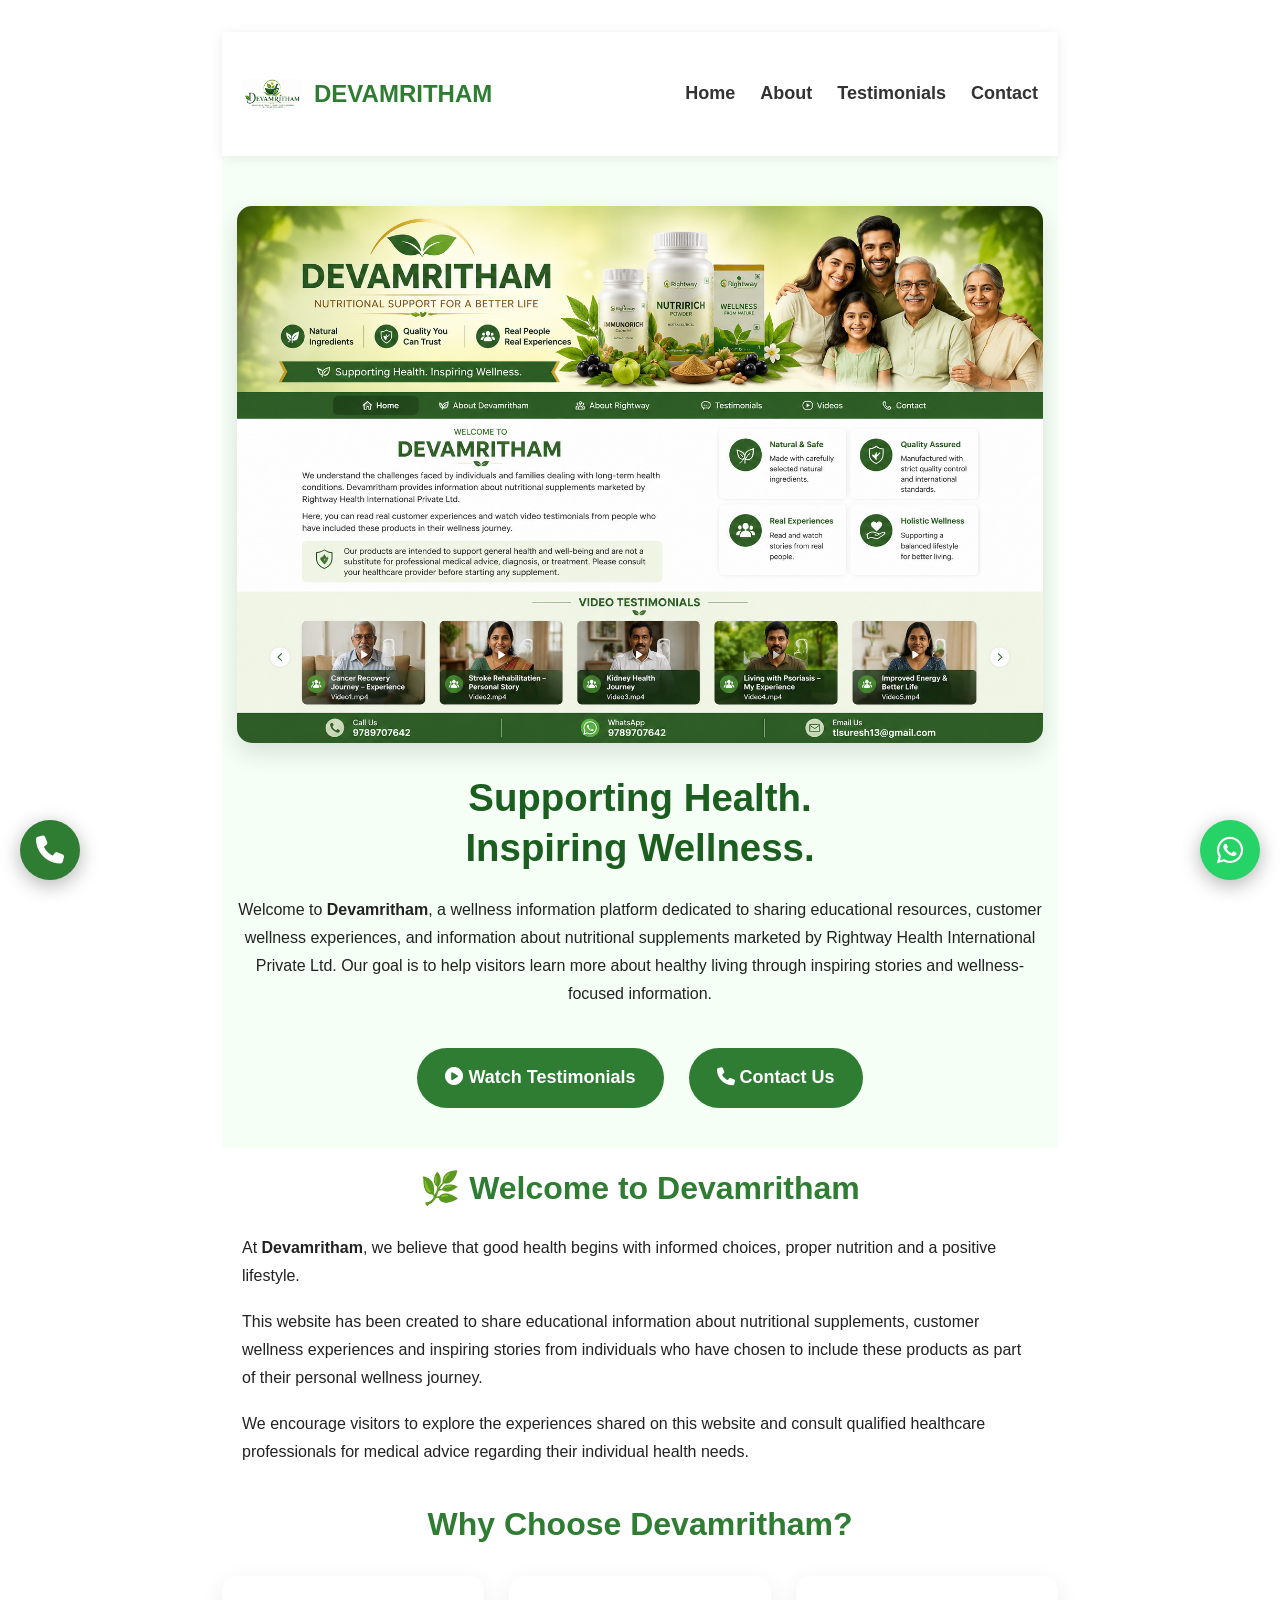
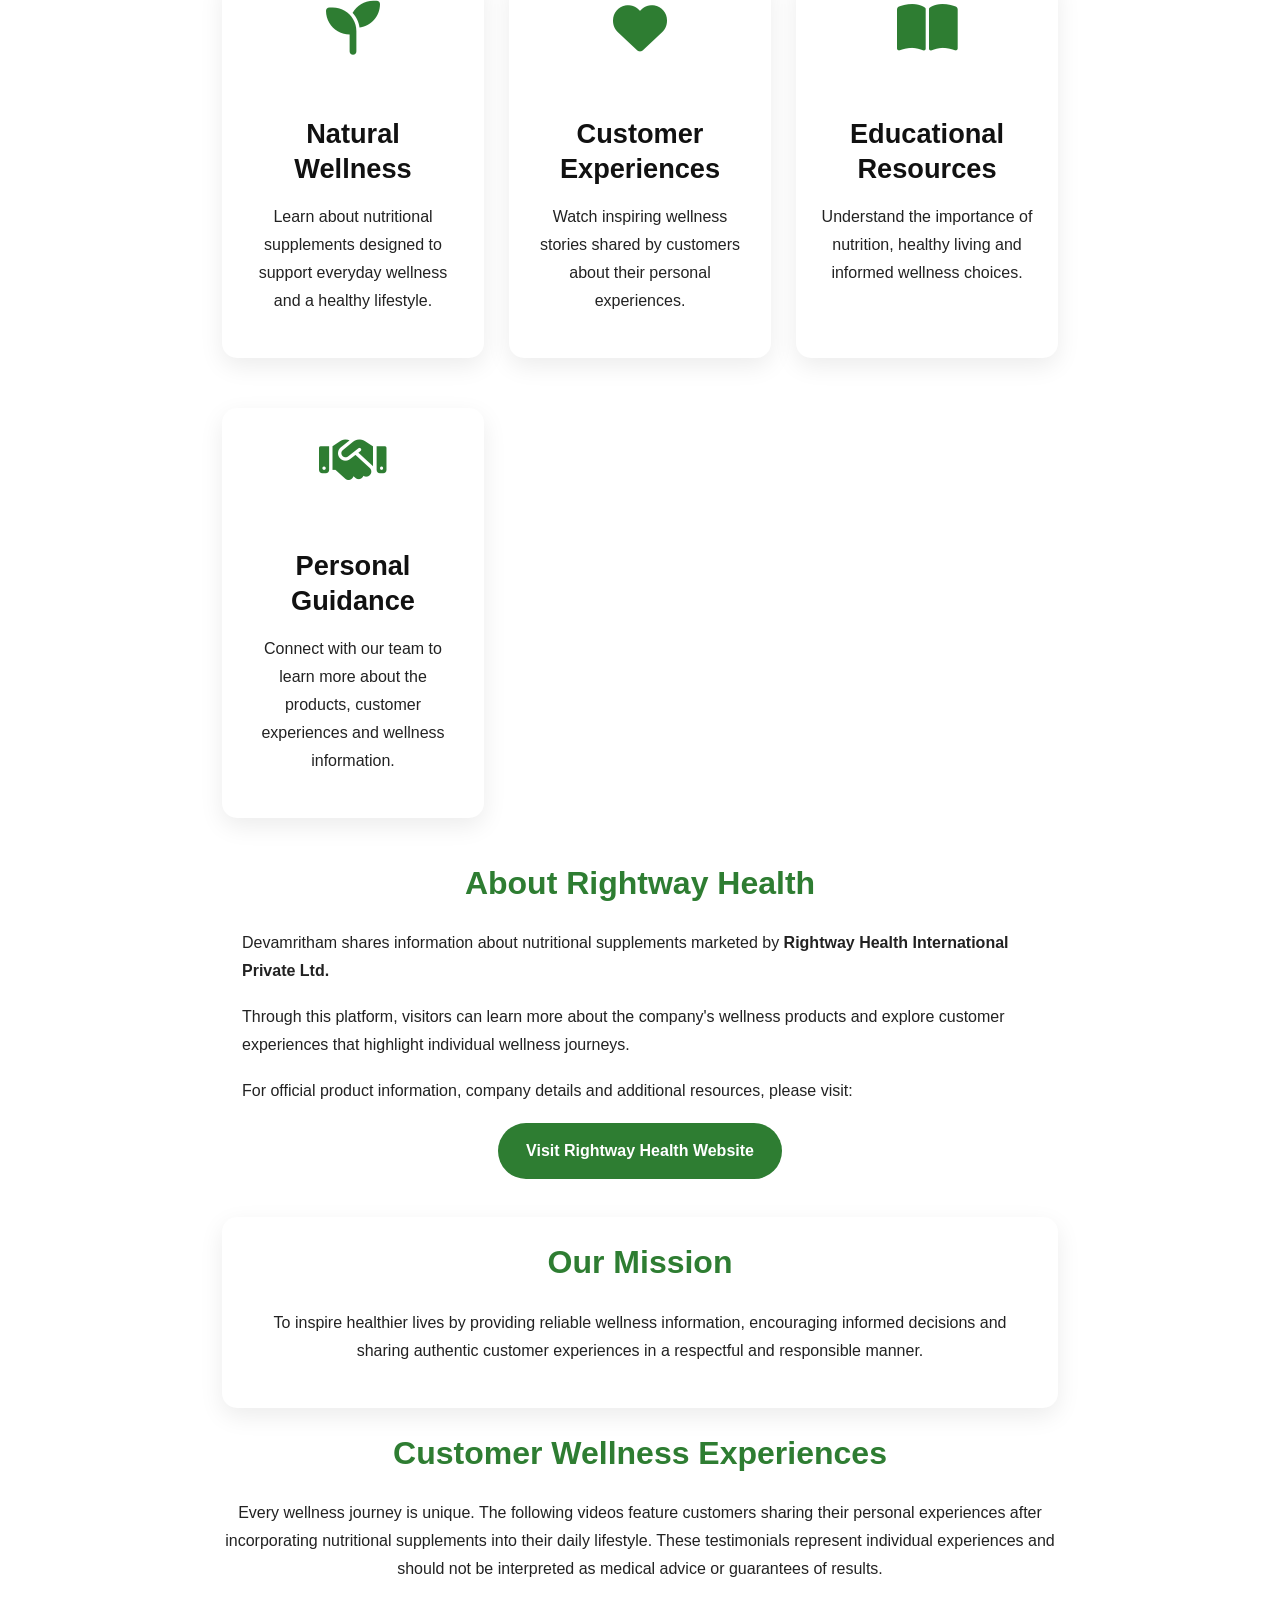
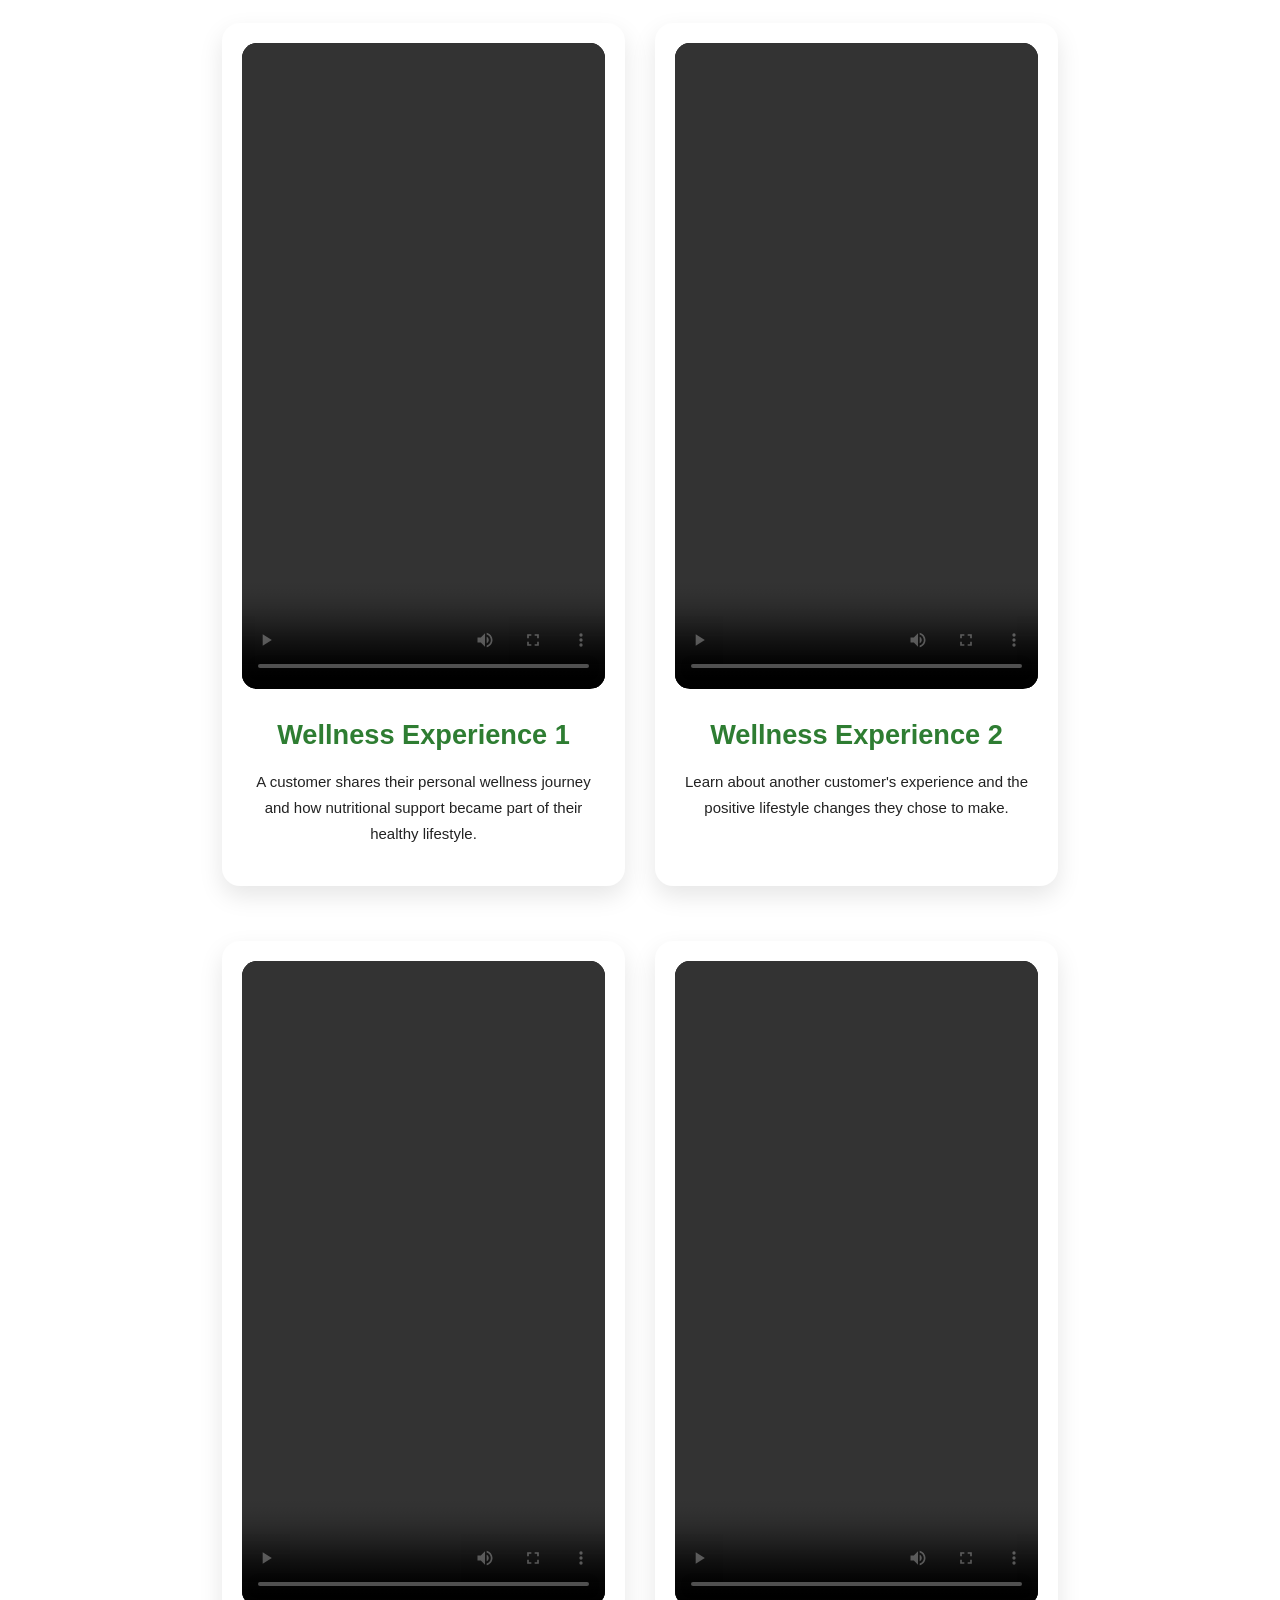
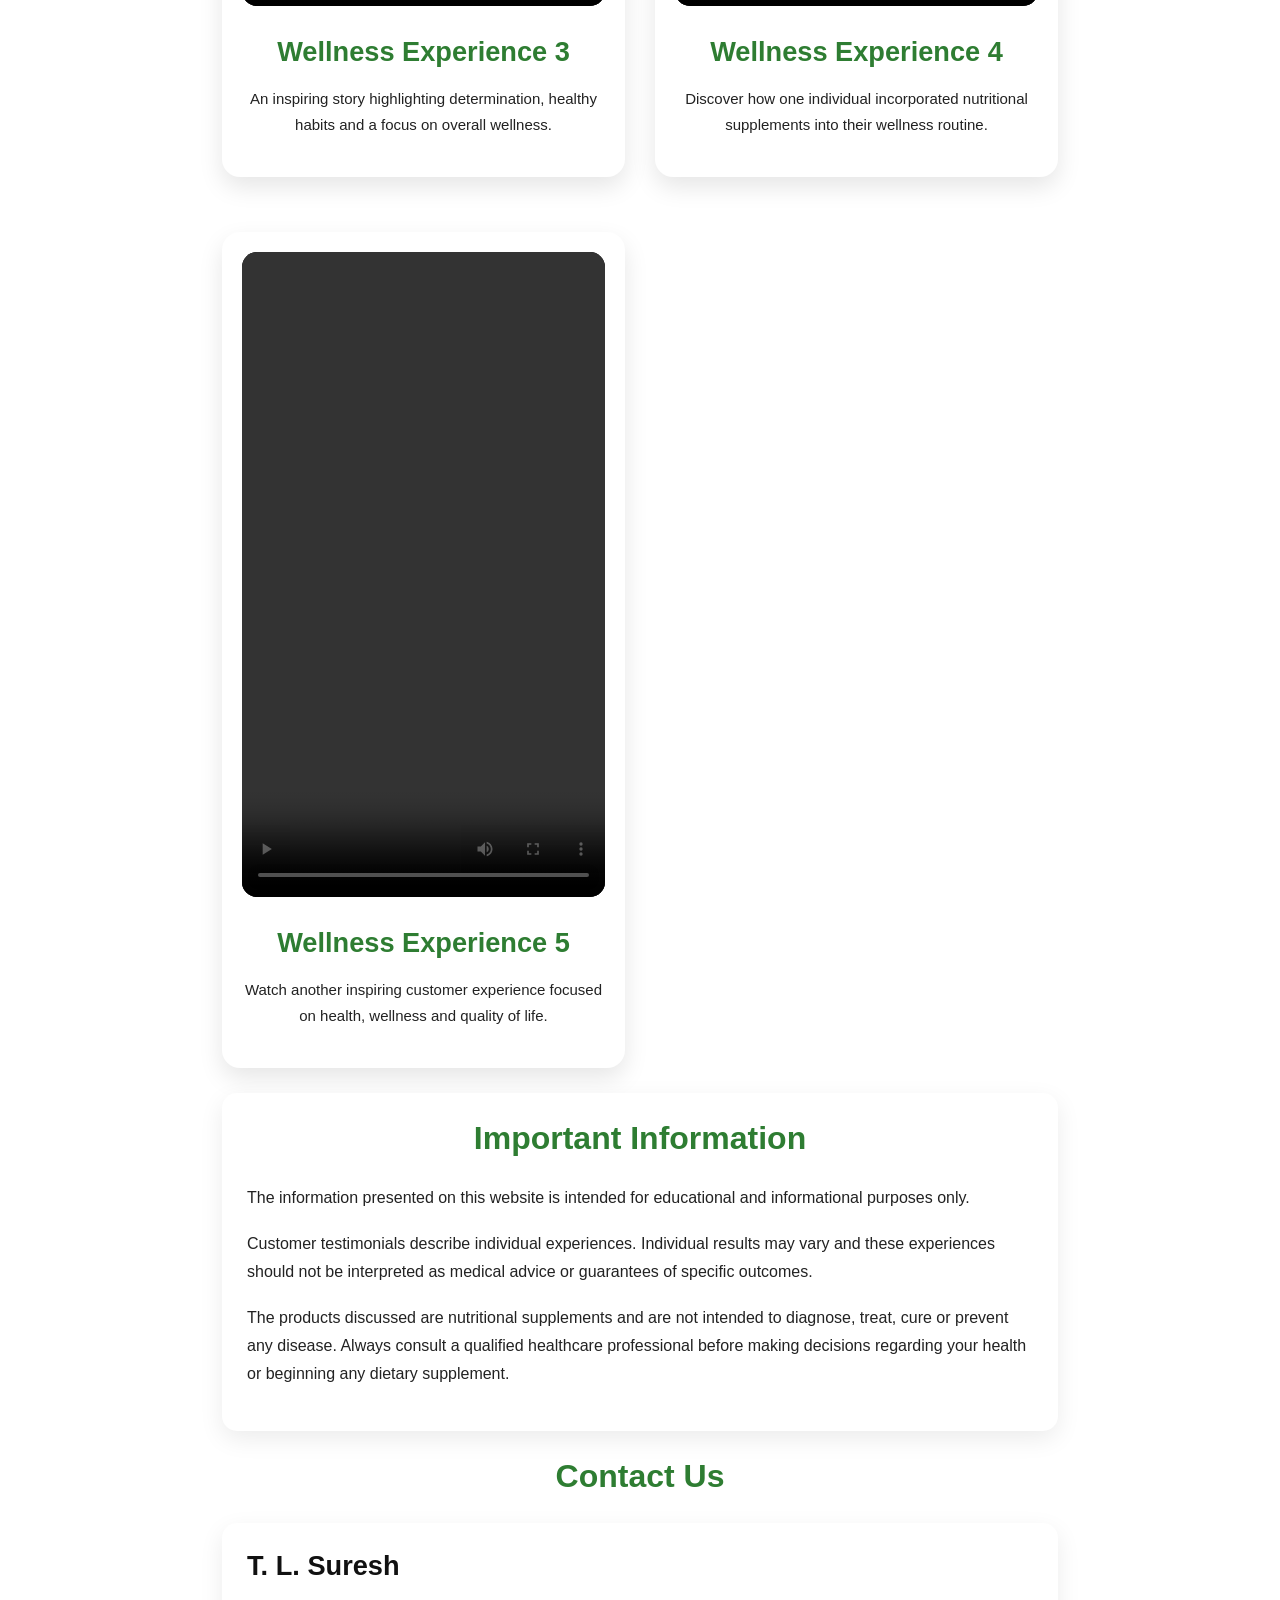
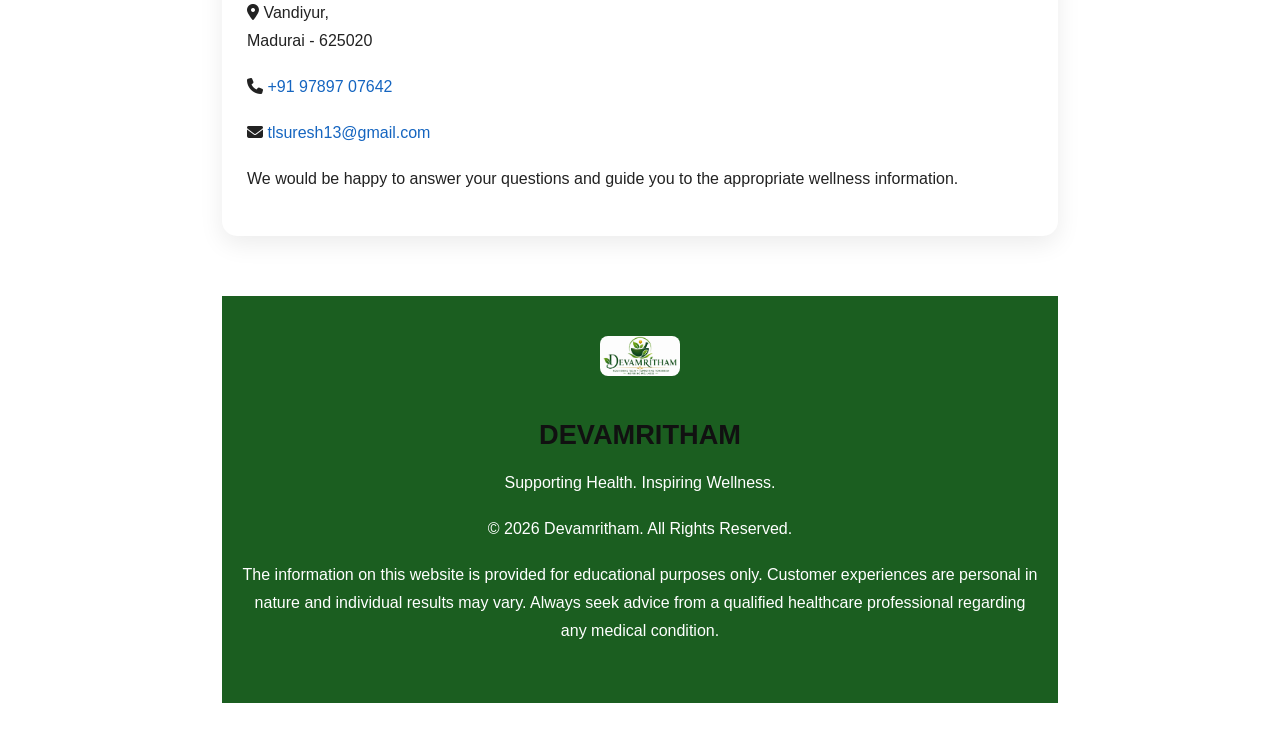
==== index.html @ c9d22118 "Update index.html" ====
<!DOCTYPE html>
<html lang="en">

<head>

<meta charset="UTF-8">
<meta name="viewport" content="width=device-width, initial-scale=1.0">
<link rel="stylesheet" href="style.css">
<link rel="stylesheet" href="devamritham.css">     

<title>Devamritham | Supporting Health. Inspiring Wellness.</title>

<meta name="description"
content="Devamritham is a wellness information platform sharing customer wellness experiences, educational resources and nutritional supplement information.">

<meta name="keywords"
content="Devamritham, wellness, nutrition, healthy lifestyle, Rightway Health, wellness stories">

<meta name="author"
content="Devamritham">

<meta name="theme-color"
content="#2E7D32">

<meta property="og:title"
content="Devamritham">

<meta property="og:description"
content="Supporting Health. Inspiring Wellness.">

<meta property="og:image"
content="banner.png">

<meta property="og:type"
content="website">

<link rel="icon" href="logo.png">

<link rel="stylesheet" href="style.css">

<link href="https://cdnjs.cloudflare.com/ajax/libs/font-awesome/6.5.2/css/all.min.css" rel="stylesheet">

<script defer src="script.js"></script>

<style>

/************************************************
HEADER
************************************************/

header{
position:sticky;
top:0;
z-index:999;
background:#ffffff;
box-shadow:0 2px 12px rgba(0,0,0,.08);
}

nav{

max-width:1200px;
margin:auto;
display:flex;
justify-content:space-between;
align-items:center;
padding:12px 20px;

}

.logo{

display:flex;
align-items:center;
gap:12px;

}

.logo img{

width:60px;
height:60px;
object-fit:contain;

}

.logo h2{

margin:0;
color:#2E7D32;
font-size:1.5rem;

}

.nav-links{

display:flex;
gap:25px;

}

.nav-links a{

text-decoration:none;
color:#333;
font-weight:600;

}

.nav-links a:hover{

color:#2E7D32;

}

.menu-toggle{

display:none;
font-size:30px;
cursor:pointer;

}

/********************************************
HERO
********************************************/

.hero{

padding:30px 15px;
text-align:center;
background:#F5FFF6;

}

.hero-banner{

width:100%;
border-radius:15px;
box-shadow:0 10px 25px rgba(0,0,0,.12);

}

.hero h1{

color:#1B5E20;
margin-top:30px;

}

.hero p{

max-width:900px;
margin:auto;

}

.hero-buttons{

margin-top:30px;

}

.hero-buttons a{

display:inline-block;
margin:10px;
padding:14px 28px;
border-radius:30px;
background:#2E7D32;
color:white;
text-decoration:none;
font-weight:bold;
transition:.3s;

}

.hero-buttons a:hover{

background:#1B5E20;
transform:translateY(-3px);

}

/********************************************
MOBILE
********************************************/

@media(max-width:768px){

.menu-toggle{

display:block;

}

.nav-links{

display:none;
position:absolute;
top:80px;
left:0;
width:100%;
background:white;
flex-direction:column;
padding:20px;

}

.nav-links.active{

display:flex;

}

.logo h2{

font-size:1.1rem;

}

}

</style>

</head>

<body>

<header>

<nav>

<div class="logo" id=home>

<img src="logo.png" alt="Devamritham Logo">

<h2>DEVAMRITHAM</h2>

</div>

<div class="menu-toggle">

☰

</div>

<div class="nav-links">

<a href="#home">Home</a>

<a href="#about">About</a>

<a href="#gallery">Testimonials</a>

<a href="#contact">Contact</a>

</div>

</nav>

</header>

<section class="hero fade-in"  >

<img
src="banner.png"
alt="Devamritham Banner"
class="hero-banner" >

<h1>

Supporting Health.
<br>
Inspiring Wellness.

</h1>

<p>

Welcome to <strong>Devamritham</strong>, a wellness information platform dedicated to sharing educational resources, customer wellness experiences, and information about nutritional supplements marketed by Rightway Health International Private Ltd.

Our goal is to help visitors learn more about healthy living through inspiring stories and wellness-focused information.

</p>

<div class="hero-buttons">

<a href="#gallery">

<i class="fas fa-play-circle"></i>

Watch Testimonials

</a>

<a href="#contact">

<i class="fas fa-phone"></i>

Contact Us

</a>

</div>

</section>

<!-- ==========================================
     ABOUT DEVAMRITHAM
=========================================== -->

<section id="about" class="fade-in">

    <div class="container">

        <h2 class="section-title">
            🌿 Welcome to Devamritham
        </h2>

        <p>
            At <strong>Devamritham</strong>, we believe that good health begins with informed choices,
            proper nutrition and a positive lifestyle.
        </p>

        <p>
            This website has been created to share educational information about nutritional
            supplements, customer wellness experiences and inspiring stories from individuals
            who have chosen to include these products as part of their personal wellness journey.
        </p>

        <p>
            We encourage visitors to explore the experiences shared on this website and consult
            qualified healthcare professionals for medical advice regarding their individual health needs.
        </p>

    </div>

</section>

<!-- ==========================================
     WHY CHOOSE DEVAMRITHAM
=========================================== -->

<section class="fade-in">

    <h2 class="section-title">

        Why Choose Devamritham?

    </h2>

    <div class="feature-grid">

        <div class="card">

            <i class="fas fa-seedling fa-3x"></i>

            <h3>Natural Wellness</h3>

            <p>

                Learn about nutritional supplements designed to support
                everyday wellness and a healthy lifestyle.

            </p>

        </div>

        <div class="card">

            <i class="fas fa-heart fa-3x"></i>

            <h3>Customer Experiences</h3>

            <p>

                Watch inspiring wellness stories shared by customers
                about their personal experiences.

            </p>

        </div>

        <div class="card">

            <i class="fas fa-book-open fa-3x"></i>

            <h3>Educational Resources</h3>

            <p>

                Understand the importance of nutrition,
                healthy living and informed wellness choices.

            </p>

        </div>

        <div class="card">

            <i class="fas fa-handshake fa-3x"></i>

            <h3>Personal Guidance</h3>

            <p>

                Connect with our team to learn more about the products,
                customer experiences and wellness information.

            </p>

        </div>

    </div>

</section>

<!-- ==========================================
     ABOUT RIGHTWAY HEALTH
=========================================== -->

<section class="fade-in">

    <div class="container">

        <h2 class="section-title">

            About Rightway Health

        </h2>

        <p>

            Devamritham shares information about nutritional supplements
            marketed by <strong>Rightway Health International Private Ltd.</strong>

        </p>

        <p>

            Through this platform, visitors can learn more about the company's
            wellness products and explore customer experiences that highlight
            individual wellness journeys.

        </p>

        <p>

            For official product information, company details and additional
            resources, please visit:

        </p>

        <p style="text-align:center;">

            <a href="https://rightwayglobal.in"
               target="_blank"
               class="btn-primary">

                Visit Rightway Health Website

            </a>

        </p>

    </div>

</section>

<!-- ==========================================
     WELLNESS MESSAGE
=========================================== -->

<section class="fade-in">

    <div class="card">

        <h2 class="section-title">

            Our Mission

        </h2>

        <p style="text-align:center;">

            To inspire healthier lives by providing reliable wellness
            information, encouraging informed decisions and sharing
            authentic customer experiences in a respectful and
            responsible manner.

        </p>

    </div>

</section>

<!-- ==========================================
     VIDEO TESTIMONIAL GALLERY
=========================================== -->

<section id="gallery" class="fade-in">

    <h2 class="section-title">
        Customer Wellness Experiences
    </h2>

    <p style="text-align:center;max-width:900px;margin:auto;margin-bottom:35px;">

        Every wellness journey is unique. The following videos feature
        customers sharing their personal experiences after incorporating
        nutritional supplements into their daily lifestyle.

        These testimonials represent individual experiences and should
        not be interpreted as medical advice or guarantees of results.

    </p>

    <div class="video-grid">

        <!-- VIDEO 1 -->

        <div class="card">

                    <video
                        controls
                        playsinline
                        preload="metadata"
                         width="100%">
                    
                        <source src="videos/video1.mp4" type="video/mp4">
                    
                        Your browser does not support HTML5 video.
                    
                    </video>
            <h3>Wellness Experience 1</h3>

            <p>

                A customer shares their personal wellness journey and how
                nutritional support became part of their healthy lifestyle.

            </p>

        </div>

        <!-- VIDEO 2 -->

        <div class="card">

        <video
    controls
    playsinline
    preload="metadata"
    width="100%">

    <source src="videos/video2.mp4" type="video/mp4">

    Your browser does not support HTML5 video.

</video>
            <h3>Wellness Experience 2</h3>

            <p>

                Learn about another customer's experience and the positive
                lifestyle changes they chose to make.

            </p>

        </div>

        <!-- VIDEO 3 -->

        <div class="card">

<video
    controls
    playsinline
    preload="metadata"
    width="100%">

    <source src="videos/video3.mp4" type="video/mp4">

    Your browser does not support HTML5 video.

</video>
            <h3>Wellness Experience 3</h3>

            <p>

                An inspiring story highlighting determination, healthy
                habits and a focus on overall wellness.

            </p>

        </div>

        <!-- VIDEO 4 -->

        <div class="card">

<video
    controls
    playsinline
    preload="metadata"
    width="100%">

    <source src="videos/video4.mp4" type="video/mp4">

    Your browser does not support HTML5 video.

</video>
            <h3>Wellness Experience 4</h3>

            <p>

                Discover how one individual incorporated nutritional
                supplements into their wellness routine.

            </p>

        </div>

        <!-- VIDEO 5 -->

        <div class="card">

  <video
    controls
    playsinline
    preload="metadata"
    width="100%">

    <source src="videos/video5.mp4" type="video/mp4">

    Your browser does not support HTML5 video.

     </video>
             <h3>Wellness Experience 5</h3>

            <p>

                Watch another inspiring customer experience focused on
                health, wellness and quality of life.

            </p>

        </div>

    </div>

</section>

<!-- ==========================================
     DISCLAIMER
=========================================== -->

<section class="fade-in">

    <div class="card">

        <h2 class="section-title">

            Important Information

        </h2>

        <p>

            The information presented on this website is intended for
            educational and informational purposes only.

        </p>

        <p>

            Customer testimonials describe individual experiences.
            Individual results may vary and these experiences should not
            be interpreted as medical advice or guarantees of specific
            outcomes.

        </p>

        <p>

            The products discussed are nutritional supplements and are
            not intended to diagnose, treat, cure or prevent any disease.
            Always consult a qualified healthcare professional before
            making decisions regarding your health or beginning any
            dietary supplement.

        </p>

    </div>

</section>














<!-- ==========================================
     CONTACT
=========================================== -->

<section id="contact" class="fade-in">

    <h2 class="section-title">

        Contact Us

    </h2>

    <div class="card">

        <h3>

            T. L. Suresh

        </h3>

        <p>

            <i class="fas fa-location-dot"></i>

            Vandiyur,<br>
            Madurai - 625020

        </p>

        <p>

            <i class="fas fa-phone"></i>

            <a href="tel:+919789707642">

                +91 97897 07642

            </a>

        </p>

        <p>

            <i class="fas fa-envelope"></i>

            <a href="mailto:tlsuresh13@gmail.com">

                tlsuresh13@gmail.com

            </a>

        </p>

        <p>

            We would be happy to answer your questions and guide you
            to the appropriate wellness information.

        </p>

    </div>

</section>

<!-- ==========================================
     FOOTER
=========================================== -->

<footer>

<div class="footer-content">

<img src="logo.png"
width="80"
alt="Devamritham">

<h3>

DEVAMRITHAM

</h3>

<p>

Supporting Health. Inspiring Wellness.

</p>

<p>

© <span id="currentYear"></span>

Devamritham.

All Rights Reserved.

</p>

<p>

The information on this website is provided for educational
purposes only.

Customer experiences are personal in nature and individual
results may vary.

Always seek advice from a qualified healthcare professional
regarding any medical condition.

</p>

</div>

</footer>

<!-- ==========================================
     FLOATING WHATSAPP
=========================================== -->

<a
href="https://wa.me/919789707642"
class="floating-whatsapp"
target="_blank">

<i class="fab fa-whatsapp"></i>

</a>

<!-- ==========================================
     FLOATING CALL
=========================================== -->

<a
href="tel:+919789707642"
class="floating-call">

<i class="fas fa-phone"></i>

</a>

<!-- ==========================================
     BACK TO TOP
=========================================== -->

<button
id="topButton"
onclick="scrollToTop()">

<i class="fas fa-arrow-up"></i>

</button>

</body>

</html>
---- style.css ----
/* ==========================================================
   Global Mobile-First Typography & Content Stylesheet
   Version: 1.0
   Suitable for blogs, AI content, documentation, articles,
   Tarot Shakti, Divine Connectionz and general web pages.
   ========================================================== */

/* ---------- RESET ---------- */

*,
*::before,
*::after{
    box-sizing:border-box;
}

html{
    font-size:16px;
    scroll-behavior:smooth;
    -webkit-text-size-adjust:100%;
}

body{
    margin:0;
    padding:16px;
    font-family:-apple-system,BlinkMacSystemFont,"Segoe UI",Roboto,"Helvetica Neue",Arial,"Noto Sans Tamil",sans-serif;
    font-size:1rem;
    line-height:1.75;
    color:#222;
    background:#fff;
    text-rendering:optimizeLegibility;
    word-wrap:break-word;
    overflow-wrap:break-word;
}

/* ---------- HEADINGS ---------- */

h1,h2,h3,h4,h5,h6{
    margin:1.5em 0 .6em;
    font-weight:700;
    line-height:1.3;
    color:#111;
}

h1{font-size:2rem;}
h2{font-size:1.75rem;}
h3{font-size:1.5rem;}
h4{font-size:1.3rem;}
h5{font-size:1.15rem;}
h6{font-size:1rem;}

h1:first-child,
h2:first-child,
h3:first-child{
    margin-top:0;
}

/* ---------- PARAGRAPHS ---------- */

p{
    margin:0 0 18px;
    font-size:1rem;
}

/* ---------- LINKS ---------- */

a{
    color:#1565C0;
    text-decoration:none;
    font-weight:500;
    transition:.2s ease;
}

a:hover{
    color:#0D47A1;
    text-decoration:underline;
}

/* ---------- LISTS ---------- */

ul,ol{
    margin:18px 0;
    padding-left:24px;
}

li{
    margin-bottom:10px;
    line-height:1.7;
}

li p{
    margin-bottom:8px;
}

/* ---------- BLOCKQUOTE ---------- */

blockquote{
    margin:20px 0;
    padding:14px 18px;
    border-left:4px solid #2196F3;
    background:#f8f9fa;
    font-style:italic;
    border-radius:6px;
}

/* ---------- IMAGES ---------- */

img{
    max-width:100%;
    height:auto;
    display:block;
    margin:20px auto;
    border-radius:8px;
}

/* ---------- VIDEO ---------- */

video,
iframe{
    width:100%;
    max-width:100%;
    aspect-ratio:16/9;
    border:none;
    border-radius:10px;
}

/* ---------- TABLE ---------- */

table{
    width:100%;
    border-collapse:collapse;
    margin:20px 0;
    display:block;
    overflow-x:auto;
}

th,td{
    border:1px solid #ddd;
    padding:10px;
    text-align:left;
}

th{
    background:#f5f5f5;
    font-weight:600;
}

/* ---------- CODE ---------- */

code{
    background:#f4f4f4;
    padding:2px 6px;
    border-radius:4px;
    font-family:Consolas,Monaco,monospace;
}

pre{
    background:#272822;
    color:#fff;
    padding:14px;
    border-radius:8px;
    overflow:auto;
}

pre code{
    background:none;
    padding:0;
    color:inherit;
}

/* ---------- INLINE ELEMENTS ---------- */

strong{font-weight:700;}
em{font-style:italic;}
small{font-size:.9rem;}
sup,sub{font-size:70%;}
mark{background:#FFF59D;}
kbd{
    background:#333;
    color:#fff;
    padding:2px 6px;
    border-radius:4px;
}
hr{
    border:none;
    border-top:1px solid #ddd;
    margin:30px 0;
}

/* ---------- FORMS ---------- */

input,
select,
textarea,
button{
    font:inherit;
}

input,
select,
textarea{
    width:100%;
    padding:12px;
    margin-bottom:16px;
    border:1px solid #ccc;
    border-radius:8px;
}

button{
    padding:14px 18px;
    border:none;
    border-radius:8px;
    cursor:pointer;
}

/* ---------- SPACING ---------- */

p+p{
    margin-top:18px;
}

/* ---------- SELECTION ---------- */

::selection{
    background:#1976D2;
    color:#fff;
}

/* ---------- TABLETS ---------- */

@media (min-width:768px){

body{
    max-width:760px;
    margin:auto;
    padding:24px;
    font-size:18px;
}

h1{font-size:2.4rem;}
h2{font-size:2rem;}
h3{font-size:1.7rem;}
h4{font-size:1.4rem;}
h5{font-size:1.2rem;}
}

/* ---------- DESKTOP ---------- */

@media (min-width:1200px){

body{
    max-width:900px;
    padding:32px;
}
}

/* =====================================
   VIDEO GALLERY
===================================== */

.video-grid{

    display:grid;

    grid-template-columns:repeat(auto-fit,minmax(260px,1fr));

    gap:30px;

    margin-top:40px;

}

.video-grid .card{

    text-align:center;

    background:#fff;

    border-radius:18px;

    padding:20px;

    box-shadow:0 10px 25px rgba(0,0,0,.10);

}

.video-grid video{

    width:100%;

    aspect-ratio:9/16;

    object-fit:cover;

    border-radius:15px;

    background:#000;

}

.video-grid h3{

    margin-top:18px;

    color:#2E7D32;

}

.video-grid p{

    font-size:15px;

}

/*=========================================
FOOTER
=========================================*/

footer{

margin-top:60px;
padding:40px 20px;
background:#1B5E20;
color:white;
text-align:center;

}

.footer-content{

max-width:900px;
margin:auto;

}

.footer-content img{

margin:auto;
margin-bottom:20px;

}

/*=========================================
FLOATING BUTTONS
=========================================*/

.floating-whatsapp{

position:fixed;
right:20px;
bottom:20px;

width:60px;
height:60px;

background:#25D366;

border-radius:50%;

display:flex;
justify-content:center;
align-items:center;

color:white;
font-size:30px;

text-decoration:none;

box-shadow:0 5px 20px rgba(0,0,0,.3);

z-index:999;

}

.floating-call{

position:fixed;
left:20px;
bottom:20px;

width:60px;
height:60px;

background:#2E7D32;

border-radius:50%;

display:flex;
justify-content:center;
align-items:center;

color:white;
font-size:28px;

text-decoration:none;

box-shadow:0 5px 20px rgba(0,0,0,.3);

z-index:999;

}

#topButton{

position:fixed;

right:20px;

bottom:95px;

display:none;

width:55px;

height:55px;

border:none;

border-radius:50%;

background:#1B5E20;

color:white;

font-size:22px;

cursor:pointer;

box-shadow:0 5px 20px rgba(0,0,0,.3);

z-index:999;

}

.floating-call:hover,
.floating-whatsapp:hover,
#topButton:hover{

transform:scale(1.08);

transition:.3s;

}



/* =====================================
   COMMON LAYOUT
===================================== */

.container{
    max-width:1200px;
    margin:auto;
    padding:20px;
}

.section-title{
    text-align:center;
    color:#2E7D32;
    margin-bottom:25px;
    font-size:2rem;
}

.card{
    background:#fff;
    border-radius:15px;
    padding:25px;
    box-shadow:0 8px 25px rgba(0,0,0,.08);
    margin-bottom:25px;
    transition:0.3s;
}

.card:hover{
    transform:translateY(-5px);
}

.feature-grid{
    display:grid;
    grid-template-columns:repeat(auto-fit,minmax(250px,1fr));
    gap:25px;
    margin-top:30px;
}

.feature-grid .card{
    text-align:center;
}

.feature-grid i{
    color:#2E7D32;
    margin-bottom:20px;
}

.btn-primary{
    display:inline-block;
    padding:14px 28px;
    background:#2E7D32;
    color:#fff;
    border-radius:30px;
    text-decoration:none;
    font-weight:bold;
}

.btn-primary:hover{
    background:#1B5E20;
}

.fade-in{
    opacity:0;
    transform:translateY(30px);
    transition:all .8s ease;
}

.fade-in.show{
    opacity:1;
    transform:translateY(0);
}
---- devamritham.css ----
/* ==================================================
   DEVAMRITHAM WEBSITE
   ================================================== */

:root{
    --primary:#2E7D32;
    --secondary:#66BB6A;
    --accent:#C8E6C9;
    --gold:#D4AF37;
    --light:#F8FFF8;
    --dark:#1B5E20;
}

body{
    background:#FAFFFA;
}

.hero{
    text-align:center;
    padding:40px 20px;
    background:linear-gradient(135deg,#E8F5E9,#FFFFFF);
}

.hero h1{
    color:var(--dark);
}

.btn-primary{
    display:inline-block;
    padding:14px 28px;
    background:var(--primary);
    color:#fff;
    border-radius:30px;
    text-decoration:none;
    font-weight:bold;
}

.btn-primary:hover{
    background:var(--dark);
}

.card{
    background:#fff;
    border-radius:15px;
    box-shadow:0 8px 25px rgba(0,0,0,.08);
    padding:20px;
    margin-bottom:25px;
}

.section-title{
    color:var(--primary);
    text-align:center;
    margin-bottom:25px;
}

.video-grid{
    display:grid;
    grid-template-columns:1fr;
    gap:20px;
}

@media(min-width:768px){
.video-grid{
grid-template-columns:repeat(2,1fr);
}
}

@media(min-width:1100px){
.video-grid{
grid-template-columns:repeat(3,1fr);
}
}
---- style.css ----
/* ==========================================================
   Global Mobile-First Typography & Content Stylesheet
   Version: 1.0
   Suitable for blogs, AI content, documentation, articles,
   Tarot Shakti, Divine Connectionz and general web pages.
   ========================================================== */

/* ---------- RESET ---------- */

*,
*::before,
*::after{
    box-sizing:border-box;
}

html{
    font-size:16px;
    scroll-behavior:smooth;
    -webkit-text-size-adjust:100%;
}

body{
    margin:0;
    padding:16px;
    font-family:-apple-system,BlinkMacSystemFont,"Segoe UI",Roboto,"Helvetica Neue",Arial,"Noto Sans Tamil",sans-serif;
    font-size:1rem;
    line-height:1.75;
    color:#222;
    background:#fff;
    text-rendering:optimizeLegibility;
    word-wrap:break-word;
    overflow-wrap:break-word;
}

/* ---------- HEADINGS ---------- */

h1,h2,h3,h4,h5,h6{
    margin:1.5em 0 .6em;
    font-weight:700;
    line-height:1.3;
    color:#111;
}

h1{font-size:2rem;}
h2{font-size:1.75rem;}
h3{font-size:1.5rem;}
h4{font-size:1.3rem;}
h5{font-size:1.15rem;}
h6{font-size:1rem;}

h1:first-child,
h2:first-child,
h3:first-child{
    margin-top:0;
}

/* ---------- PARAGRAPHS ---------- */

p{
    margin:0 0 18px;
    font-size:1rem;
}

/* ---------- LINKS ---------- */

a{
    color:#1565C0;
    text-decoration:none;
    font-weight:500;
    transition:.2s ease;
}

a:hover{
    color:#0D47A1;
    text-decoration:underline;
}

/* ---------- LISTS ---------- */

ul,ol{
    margin:18px 0;
    padding-left:24px;
}

li{
    margin-bottom:10px;
    line-height:1.7;
}

li p{
    margin-bottom:8px;
}

/* ---------- BLOCKQUOTE ---------- */

blockquote{
    margin:20px 0;
    padding:14px 18px;
    border-left:4px solid #2196F3;
    background:#f8f9fa;
    font-style:italic;
    border-radius:6px;
}

/* ---------- IMAGES ---------- */

img{
    max-width:100%;
    height:auto;
    display:block;
    margin:20px auto;
    border-radius:8px;
}

/* ---------- VIDEO ---------- */

video,
iframe{
    width:100%;
    max-width:100%;
    aspect-ratio:16/9;
    border:none;
    border-radius:10px;
}

/* ---------- TABLE ---------- */

table{
    width:100%;
    border-collapse:collapse;
    margin:20px 0;
    display:block;
    overflow-x:auto;
}

th,td{
    border:1px solid #ddd;
    padding:10px;
    text-align:left;
}

th{
    background:#f5f5f5;
    font-weight:600;
}

/* ---------- CODE ---------- */

code{
    background:#f4f4f4;
    padding:2px 6px;
    border-radius:4px;
    font-family:Consolas,Monaco,monospace;
}

pre{
    background:#272822;
    color:#fff;
    padding:14px;
    border-radius:8px;
    overflow:auto;
}

pre code{
    background:none;
    padding:0;
    color:inherit;
}

/* ---------- INLINE ELEMENTS ---------- */

strong{font-weight:700;}
em{font-style:italic;}
small{font-size:.9rem;}
sup,sub{font-size:70%;}
mark{background:#FFF59D;}
kbd{
    background:#333;
    color:#fff;
    padding:2px 6px;
    border-radius:4px;
}
hr{
    border:none;
    border-top:1px solid #ddd;
    margin:30px 0;
}

/* ---------- FORMS ---------- */

input,
select,
textarea,
button{
    font:inherit;
}

input,
select,
textarea{
    width:100%;
    padding:12px;
    margin-bottom:16px;
    border:1px solid #ccc;
    border-radius:8px;
}

button{
    padding:14px 18px;
    border:none;
    border-radius:8px;
    cursor:pointer;
}

/* ---------- SPACING ---------- */

p+p{
    margin-top:18px;
}

/* ---------- SELECTION ---------- */

::selection{
    background:#1976D2;
    color:#fff;
}

/* ---------- TABLETS ---------- */

@media (min-width:768px){

body{
    max-width:760px;
    margin:auto;
    padding:24px;
    font-size:18px;
}

h1{font-size:2.4rem;}
h2{font-size:2rem;}
h3{font-size:1.7rem;}
h4{font-size:1.4rem;}
h5{font-size:1.2rem;}
}

/* ---------- DESKTOP ---------- */

@media (min-width:1200px){

body{
    max-width:900px;
    padding:32px;
}
}

/* =====================================
   VIDEO GALLERY
===================================== */

.video-grid{

    display:grid;

    grid-template-columns:repeat(auto-fit,minmax(260px,1fr));

    gap:30px;

    margin-top:40px;

}

.video-grid .card{

    text-align:center;

    background:#fff;

    border-radius:18px;

    padding:20px;

    box-shadow:0 10px 25px rgba(0,0,0,.10);

}

.video-grid video{

    width:100%;

    aspect-ratio:9/16;

    object-fit:cover;

    border-radius:15px;

    background:#000;

}

.video-grid h3{

    margin-top:18px;

    color:#2E7D32;

}

.video-grid p{

    font-size:15px;

}

/*=========================================
FOOTER
=========================================*/

footer{

margin-top:60px;
padding:40px 20px;
background:#1B5E20;
color:white;
text-align:center;

}

.footer-content{

max-width:900px;
margin:auto;

}

.footer-content img{

margin:auto;
margin-bottom:20px;

}

/*=========================================
FLOATING BUTTONS
=========================================*/

.floating-whatsapp{

position:fixed;
right:20px;
bottom:20px;

width:60px;
height:60px;

background:#25D366;

border-radius:50%;

display:flex;
justify-content:center;
align-items:center;

color:white;
font-size:30px;

text-decoration:none;

box-shadow:0 5px 20px rgba(0,0,0,.3);

z-index:999;

}

.floating-call{

position:fixed;
left:20px;
bottom:20px;

width:60px;
height:60px;

background:#2E7D32;

border-radius:50%;

display:flex;
justify-content:center;
align-items:center;

color:white;
font-size:28px;

text-decoration:none;

box-shadow:0 5px 20px rgba(0,0,0,.3);

z-index:999;

}

#topButton{

position:fixed;

right:20px;

bottom:95px;

display:none;

width:55px;

height:55px;

border:none;

border-radius:50%;

background:#1B5E20;

color:white;

font-size:22px;

cursor:pointer;

box-shadow:0 5px 20px rgba(0,0,0,.3);

z-index:999;

}

.floating-call:hover,
.floating-whatsapp:hover,
#topButton:hover{

transform:scale(1.08);

transition:.3s;

}



/* =====================================
   COMMON LAYOUT
===================================== */

.container{
    max-width:1200px;
    margin:auto;
    padding:20px;
}

.section-title{
    text-align:center;
    color:#2E7D32;
    margin-bottom:25px;
    font-size:2rem;
}

.card{
    background:#fff;
    border-radius:15px;
    padding:25px;
    box-shadow:0 8px 25px rgba(0,0,0,.08);
    margin-bottom:25px;
    transition:0.3s;
}

.card:hover{
    transform:translateY(-5px);
}

.feature-grid{
    display:grid;
    grid-template-columns:repeat(auto-fit,minmax(250px,1fr));
    gap:25px;
    margin-top:30px;
}

.feature-grid .card{
    text-align:center;
}

.feature-grid i{
    color:#2E7D32;
    margin-bottom:20px;
}

.btn-primary{
    display:inline-block;
    padding:14px 28px;
    background:#2E7D32;
    color:#fff;
    border-radius:30px;
    text-decoration:none;
    font-weight:bold;
}

.btn-primary:hover{
    background:#1B5E20;
}

.fade-in{
    opacity:0;
    transform:translateY(30px);
    transition:all .8s ease;
}

.fade-in.show{
    opacity:1;
    transform:translateY(0);
}
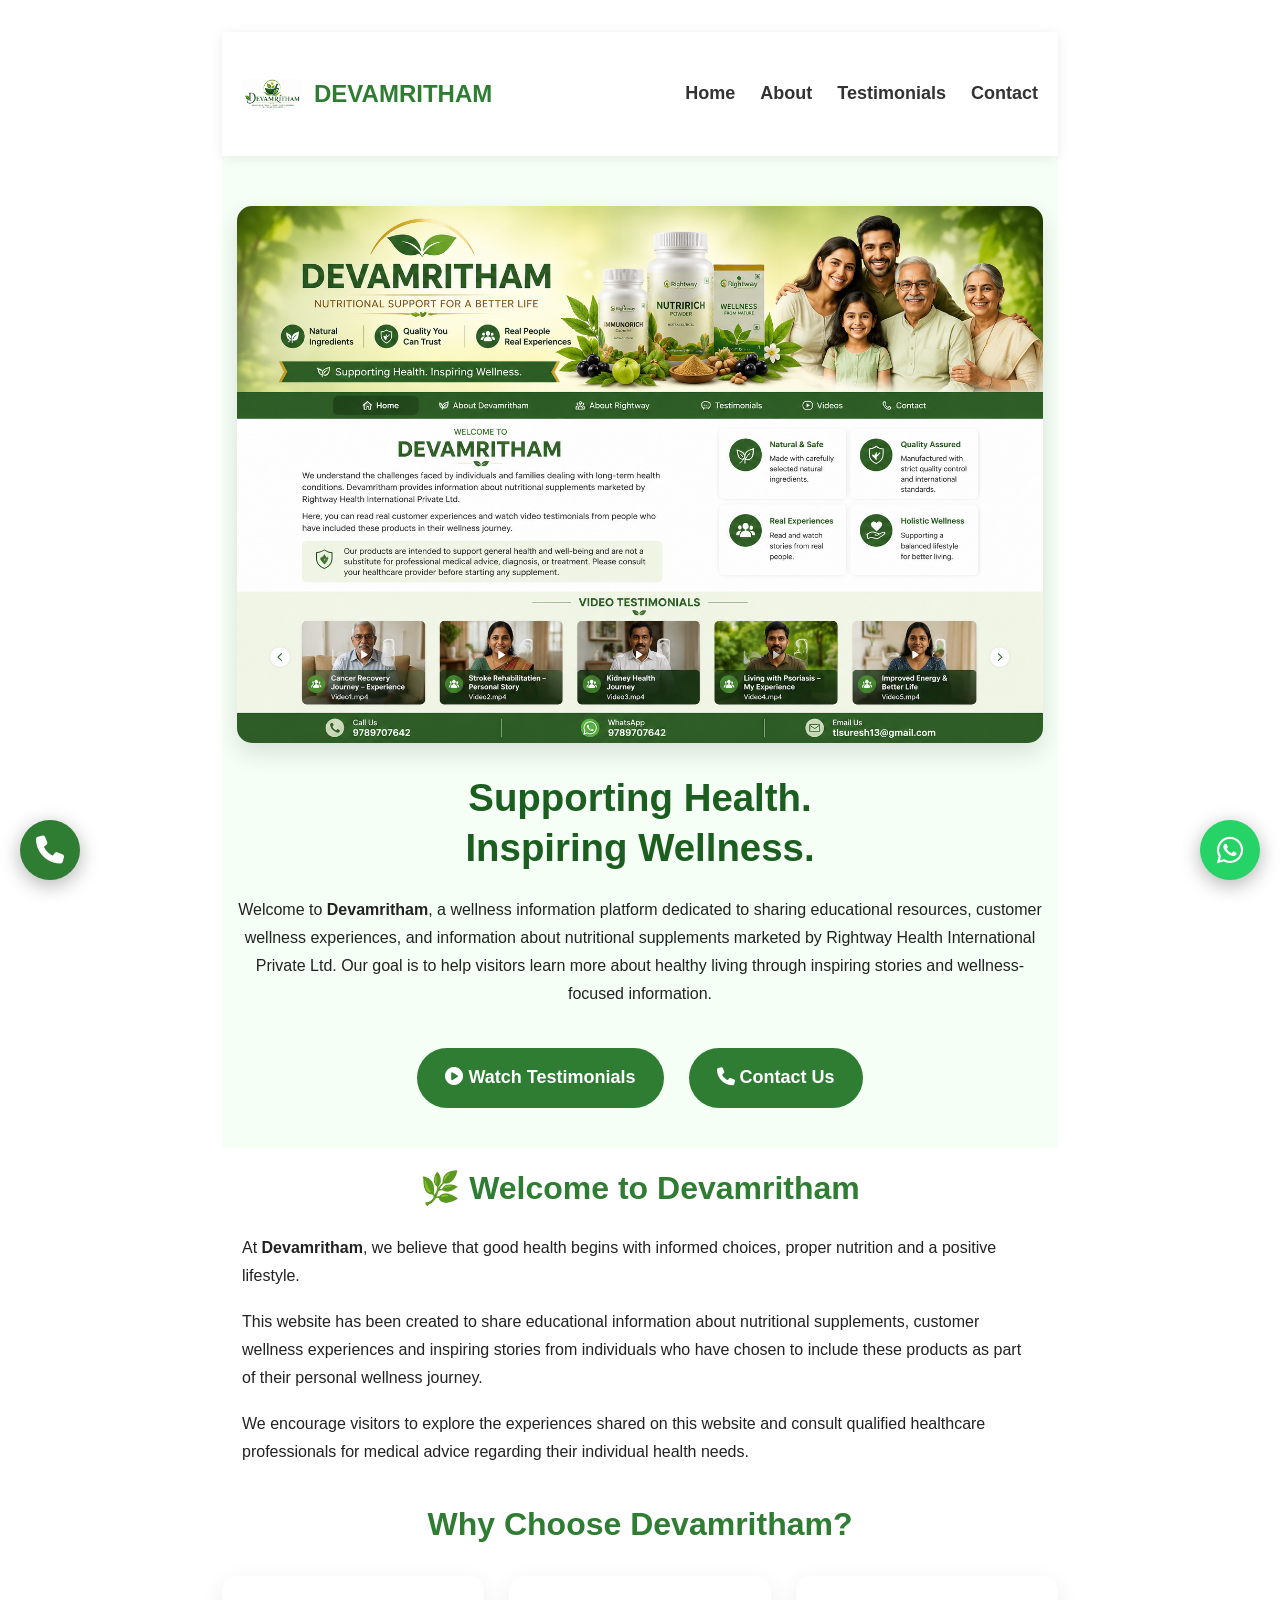
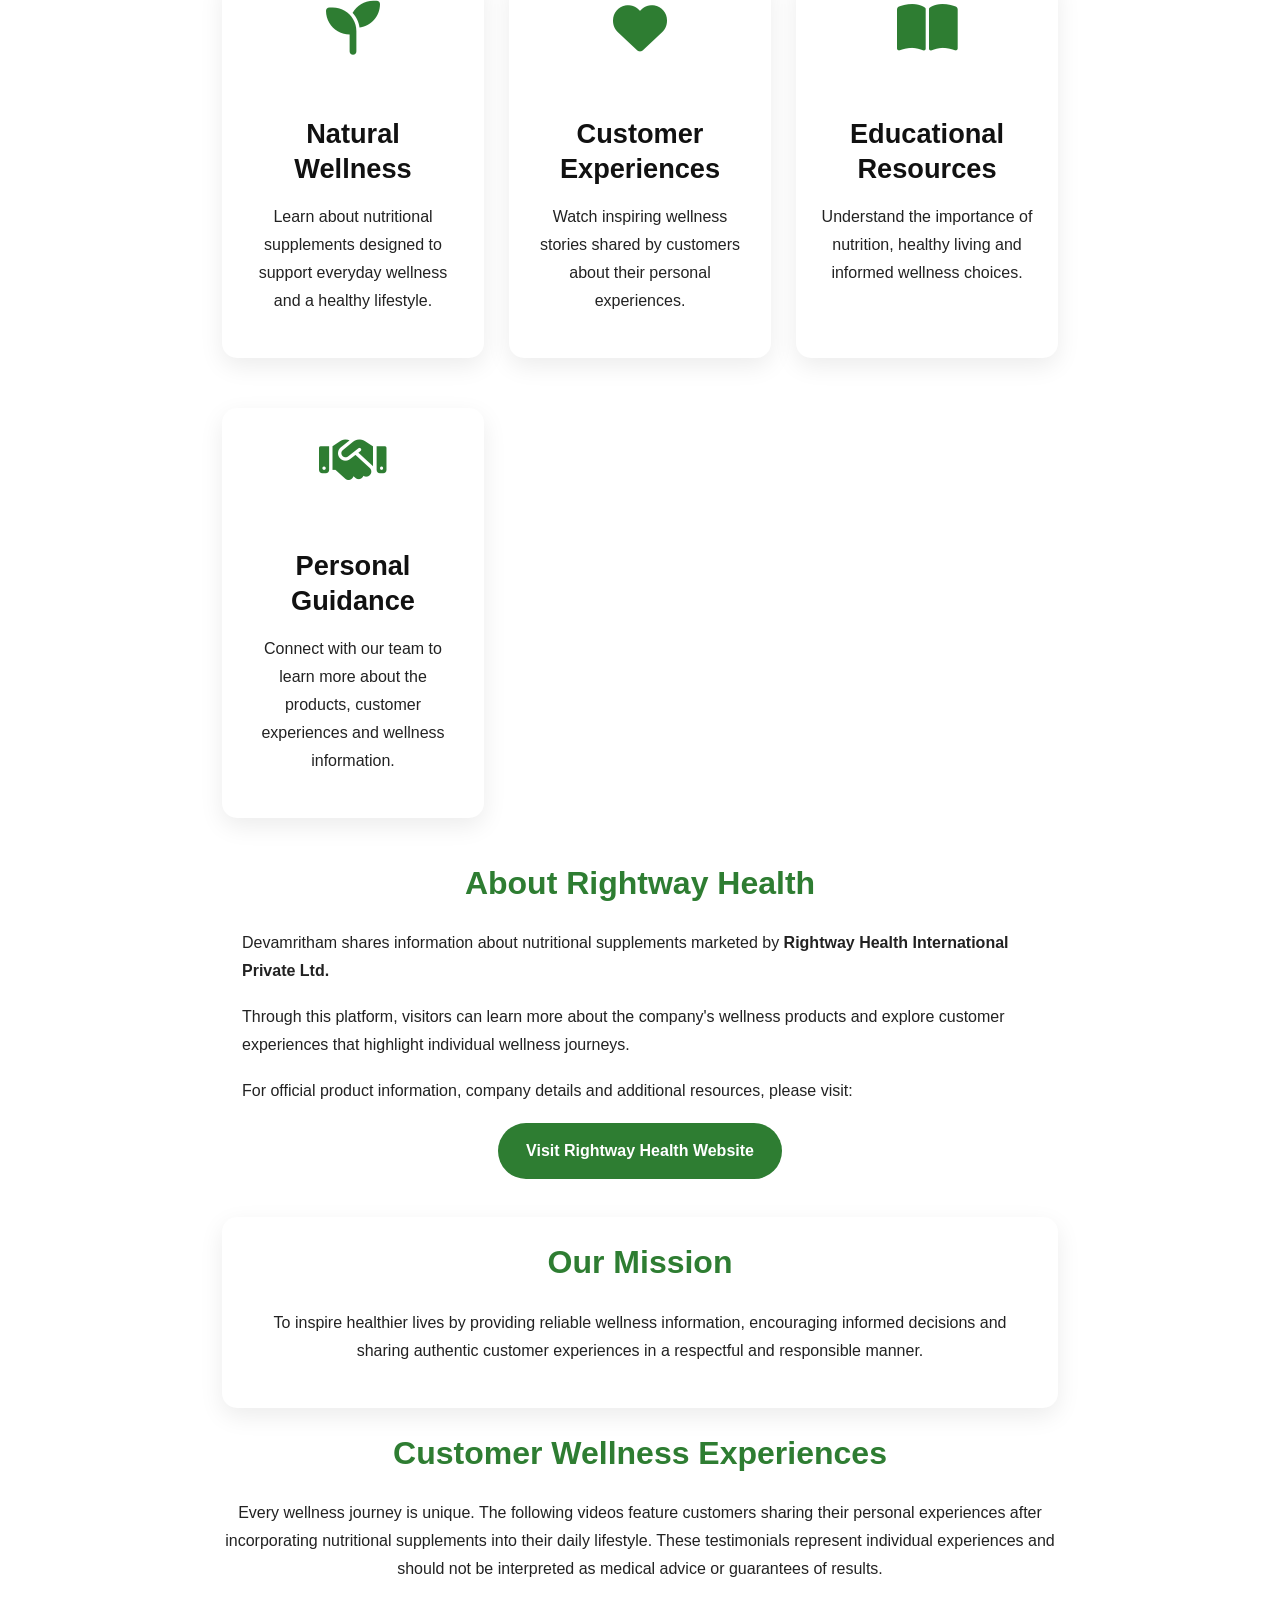
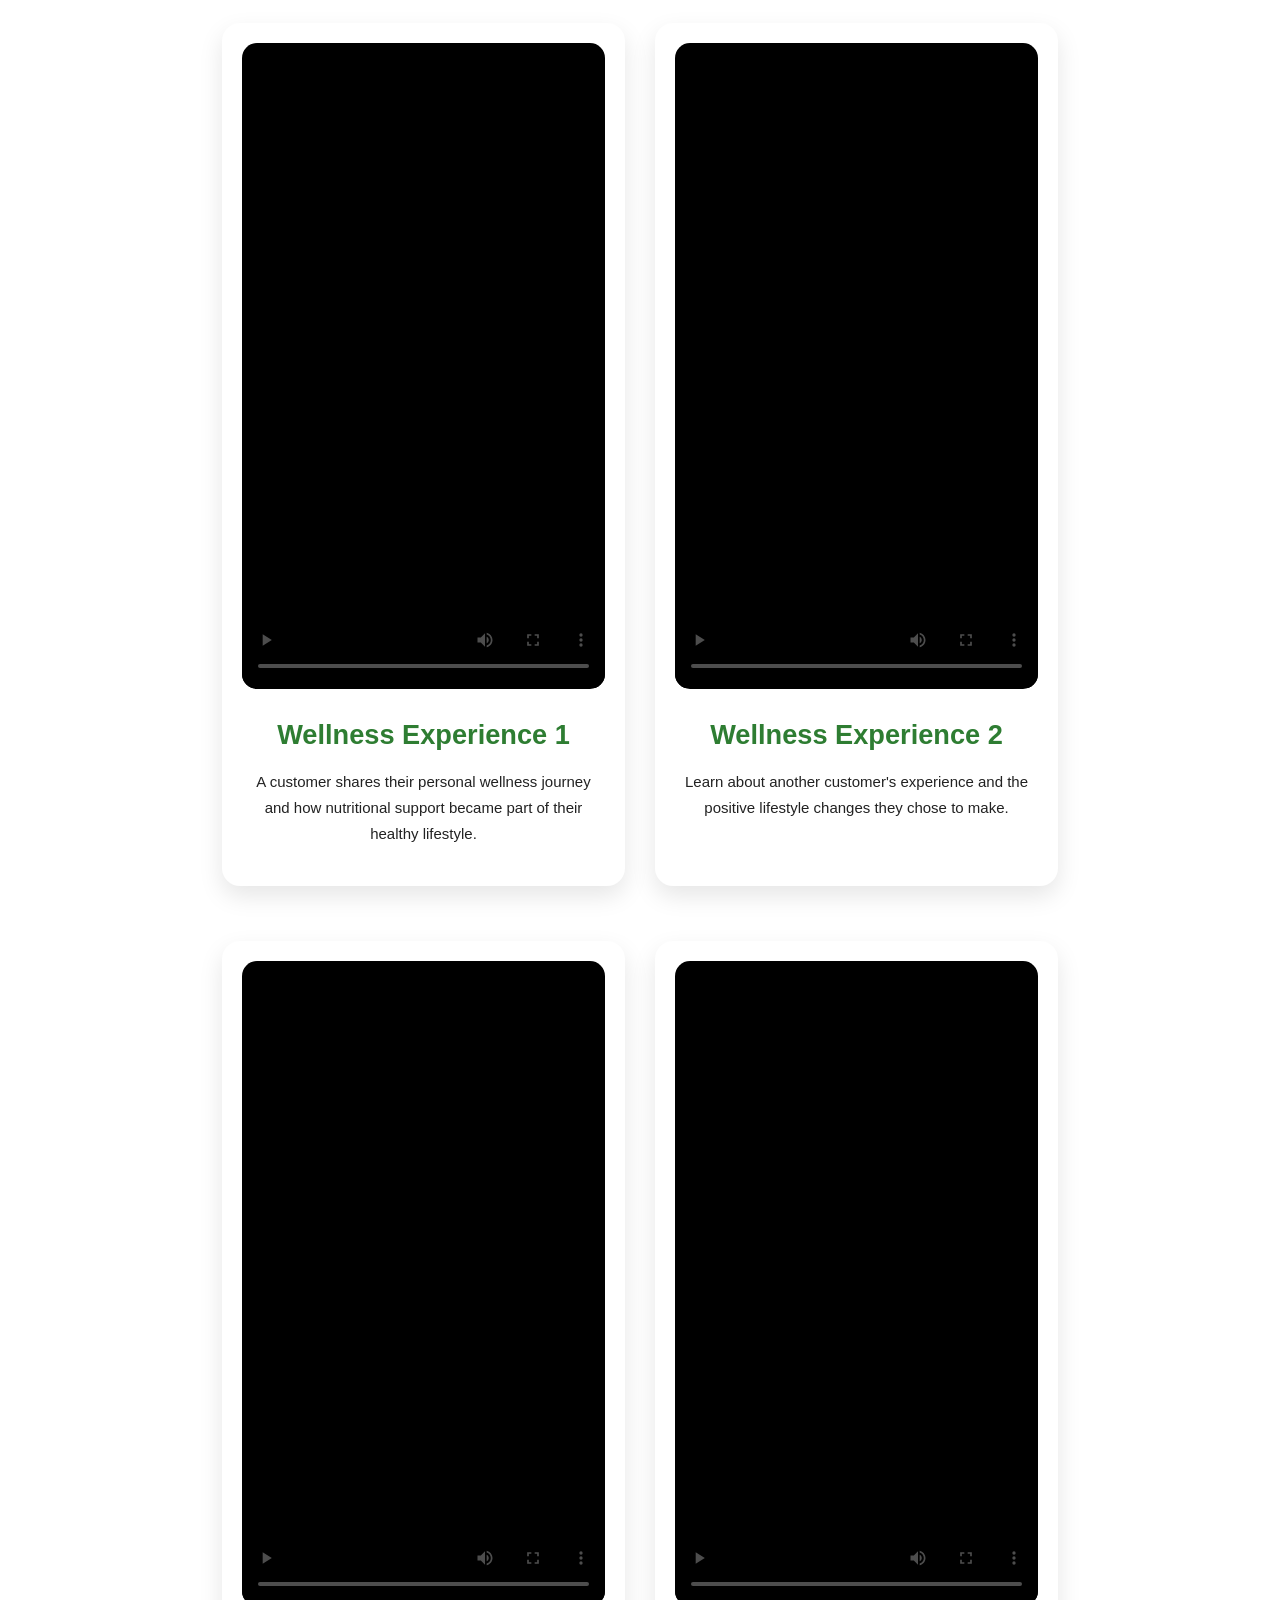
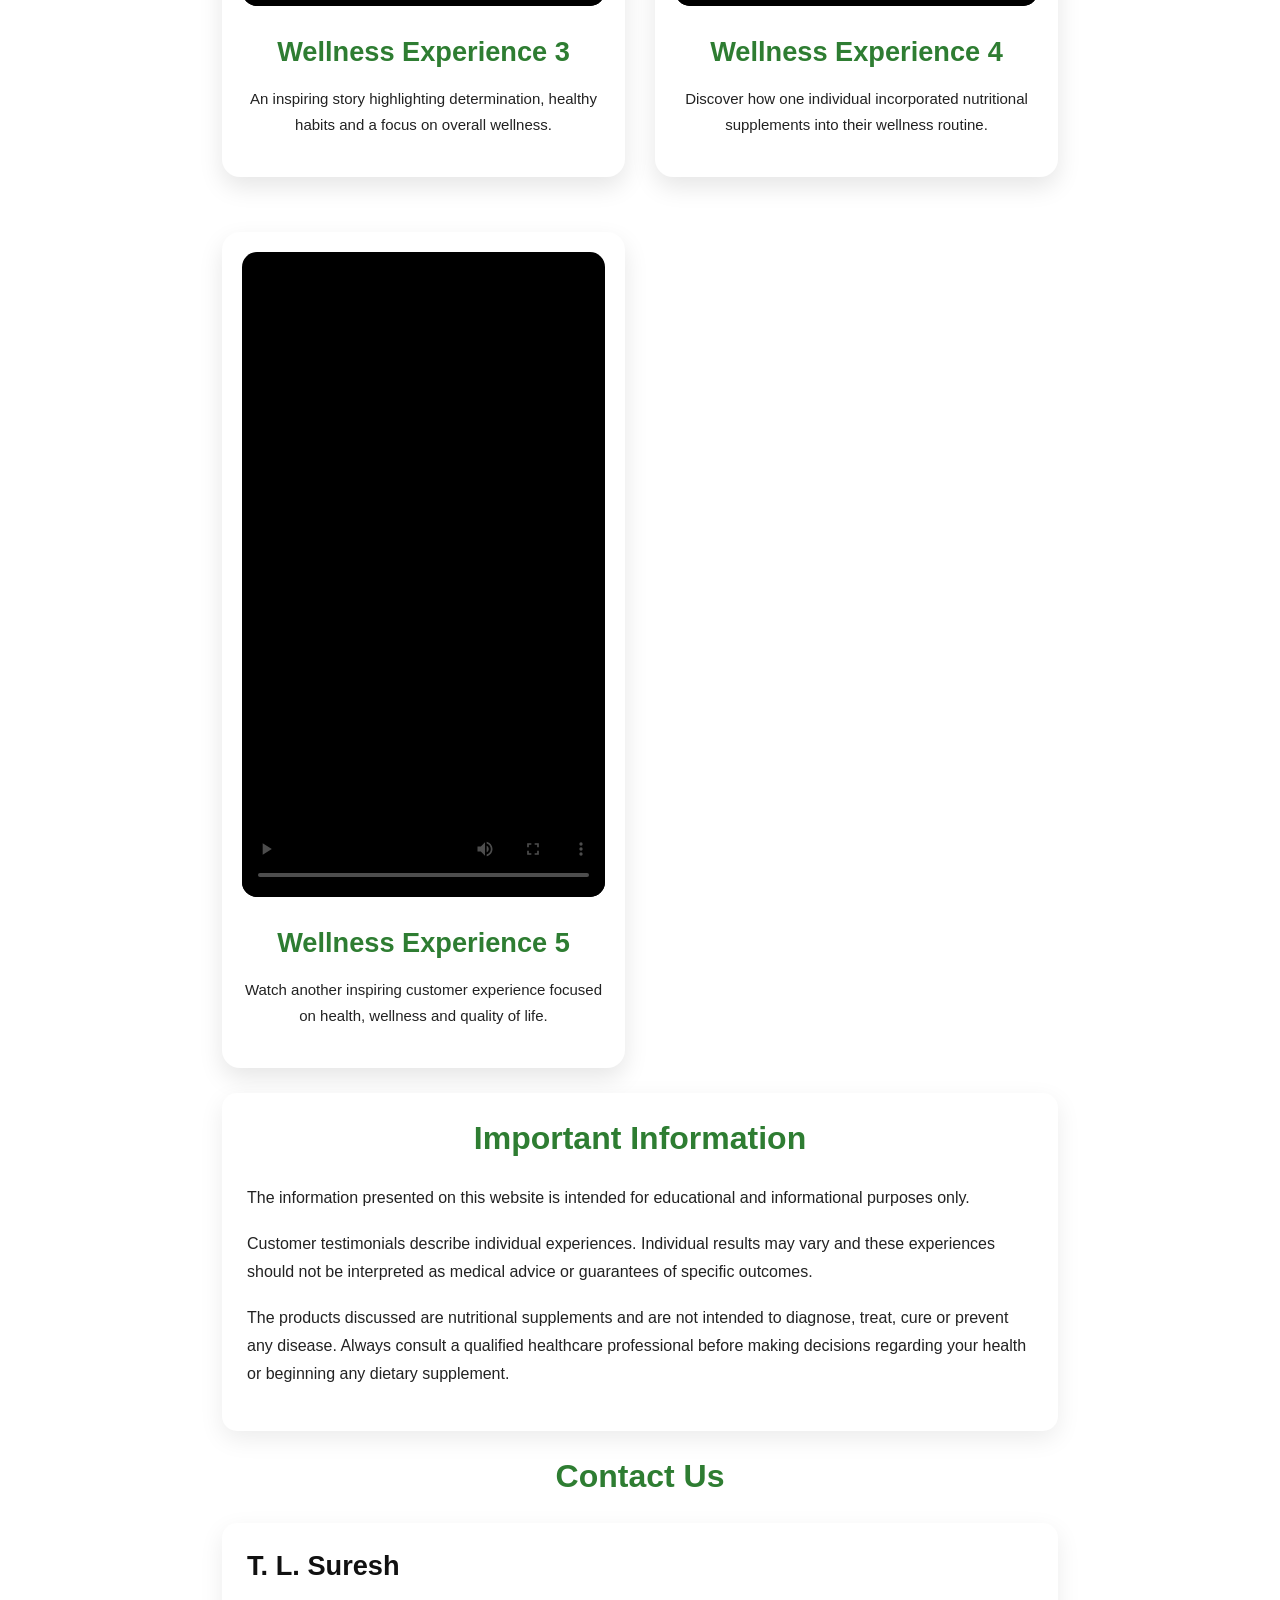
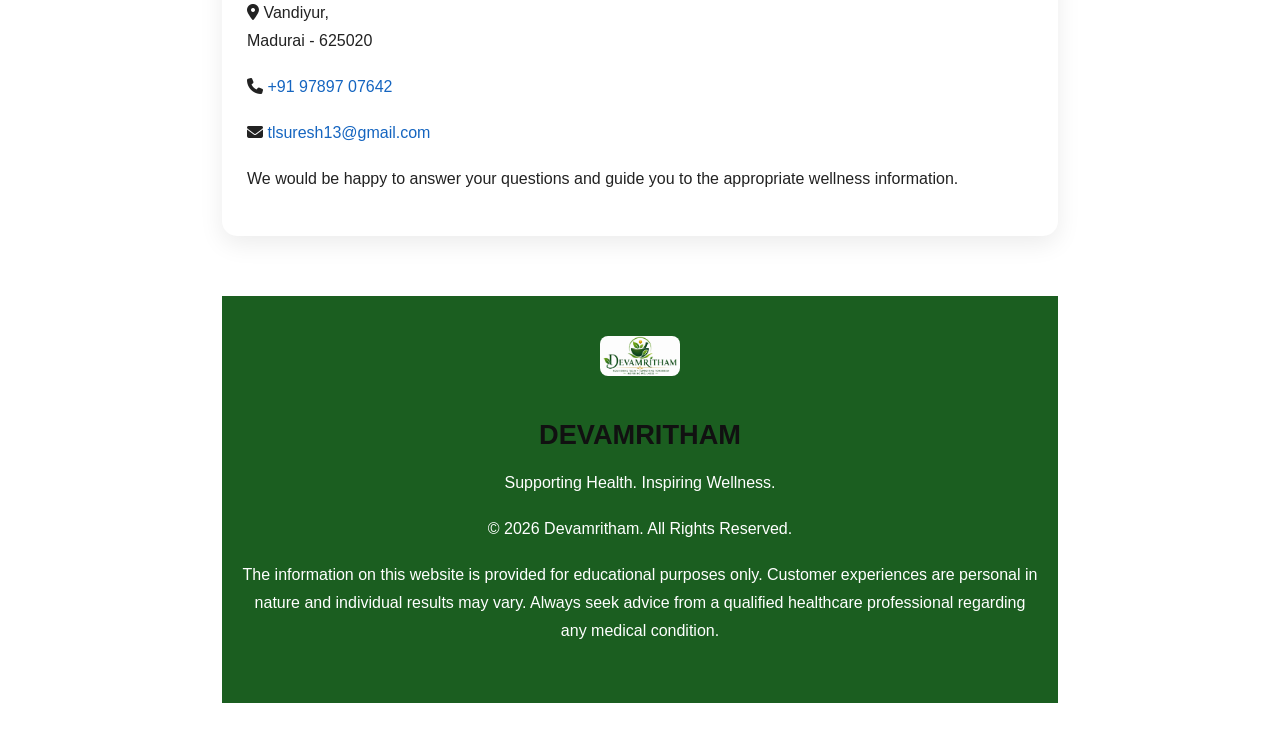
==== commit d5ad12f1: "Update index.html" ====
--- a/index.html
+++ b/index.html
@@ -522,18 +522,14 @@
 
         <div class="card">
 
-                    <video
-                        controls
-                        playsinline
-                        preload="metadata"
-                         width="100%">
-                    
-                        <source src="videos/video1.mp4" type="video/mp4">
-                    
-                        Your browser does not support HTML5 video.
-                    
-                    </video>
-            <h3>Wellness Experience 1</h3>
+
+   <video controls playsinline webkit-playsinline preload="metadata" poster="videos/video3-poster.jpg">
+  
+    <source src="videos/video1.mp4" type="video/mp4">
+
+    Your browser does not support HTML5 video.
+
+</video>            <h3>Wellness Experience 1</h3>
 
             <p>
 
@@ -548,12 +544,9 @@
 
         <div class="card">
 
-        <video
-    controls
-    playsinline
-    preload="metadata"
-    width="100%">
-
+       
+   <video controls playsinline webkit-playsinline preload="metadata" poster="videos/video3-poster.jpg">
+             
     <source src="videos/video2.mp4" type="video/mp4">
 
     Your browser does not support HTML5 video.
@@ -574,12 +567,8 @@
 
         <div class="card">
 
-<video
-    controls
-    playsinline
-    preload="metadata"
-    width="100%">
-
+ <video controls playsinline webkit-playsinline preload="metadata" poster="videos/video3-poster.jpg">
+  
     <source src="videos/video3.mp4" type="video/mp4">
 
     Your browser does not support HTML5 video.
@@ -600,12 +589,8 @@
 
         <div class="card">
 
-<video
-    controls
-    playsinline
-    preload="metadata"
-    width="100%">
-
+ <video controls playsinline webkit-playsinline preload="metadata" poster="videos/video3-poster.jpg">
+  
     <source src="videos/video4.mp4" type="video/mp4">
 
     Your browser does not support HTML5 video.
@@ -626,12 +611,8 @@
 
         <div class="card">
 
-  <video
-    controls
-    playsinline
-    preload="metadata"
-    width="100%">
-
+   <video controls playsinline webkit-playsinline preload="metadata" poster="videos/video3-poster.jpg">
+  
     <source src="videos/video5.mp4" type="video/mp4">
 
     Your browser does not support HTML5 video.
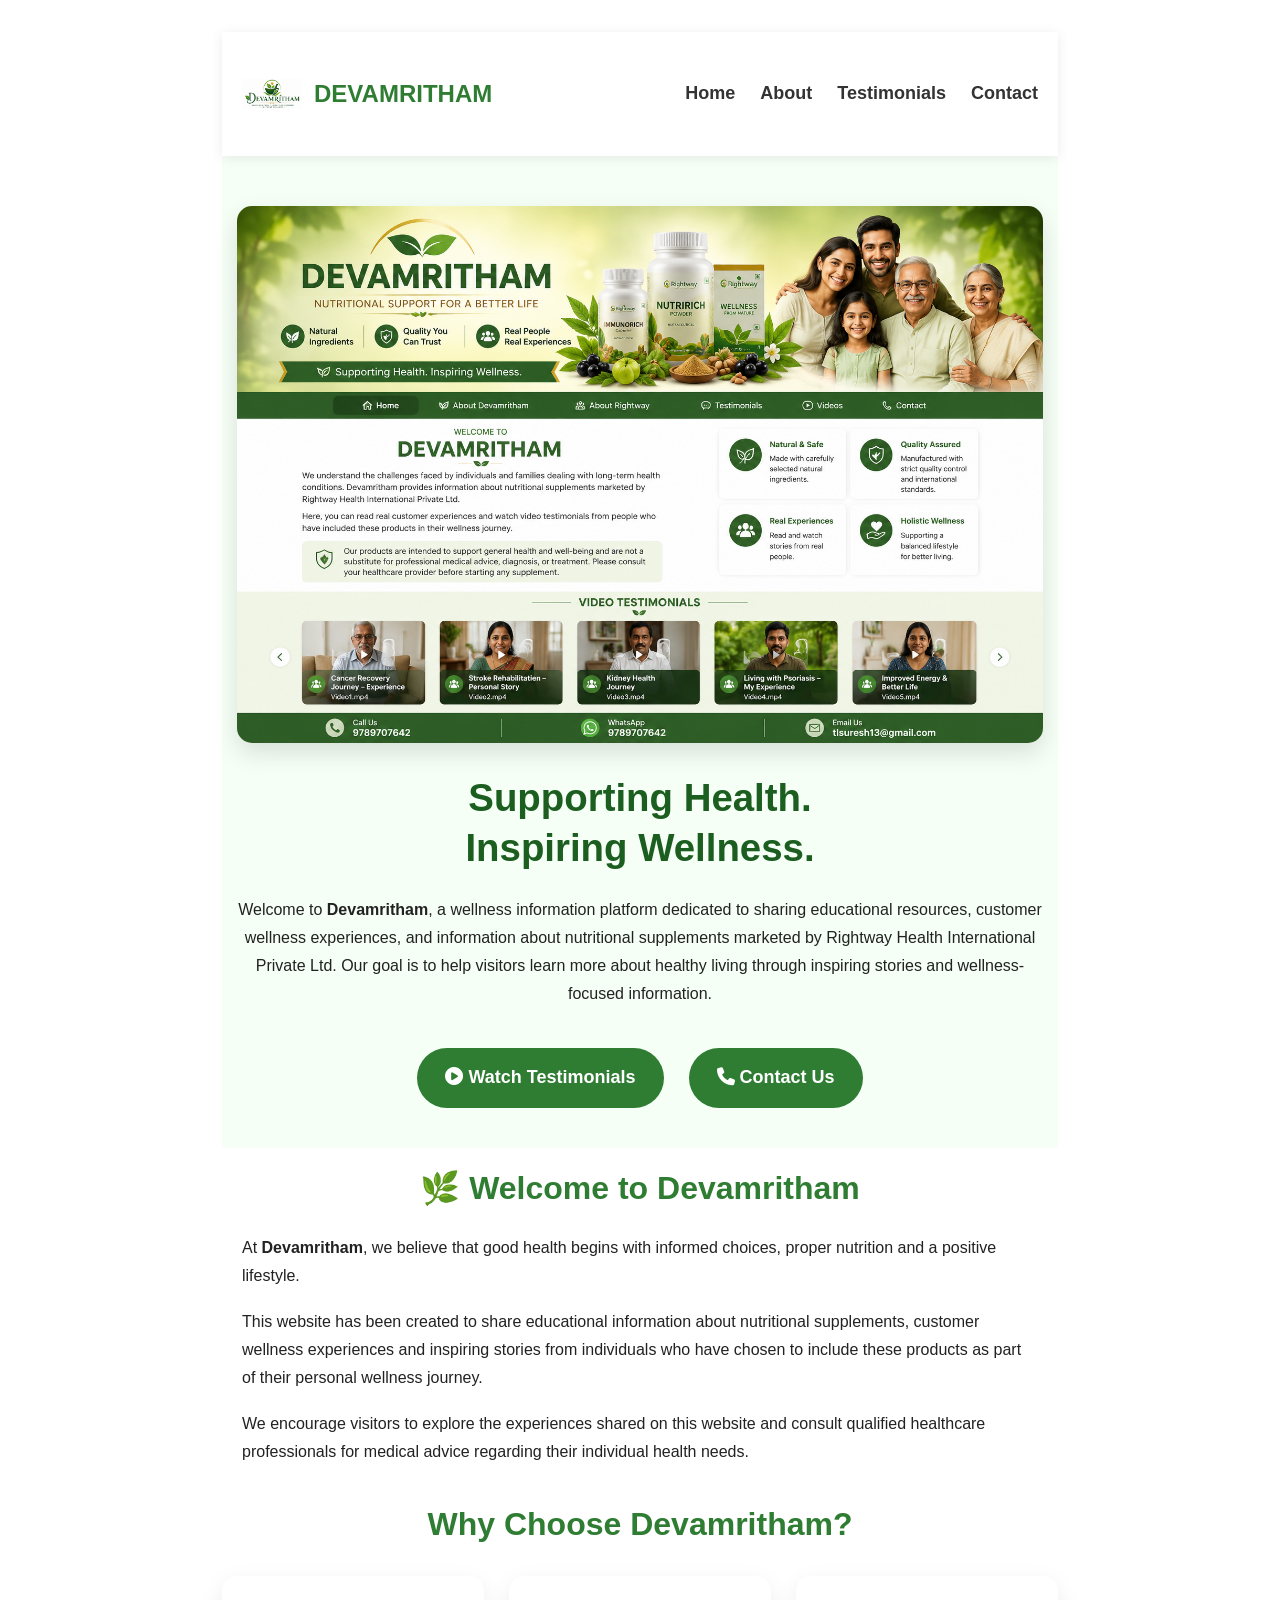
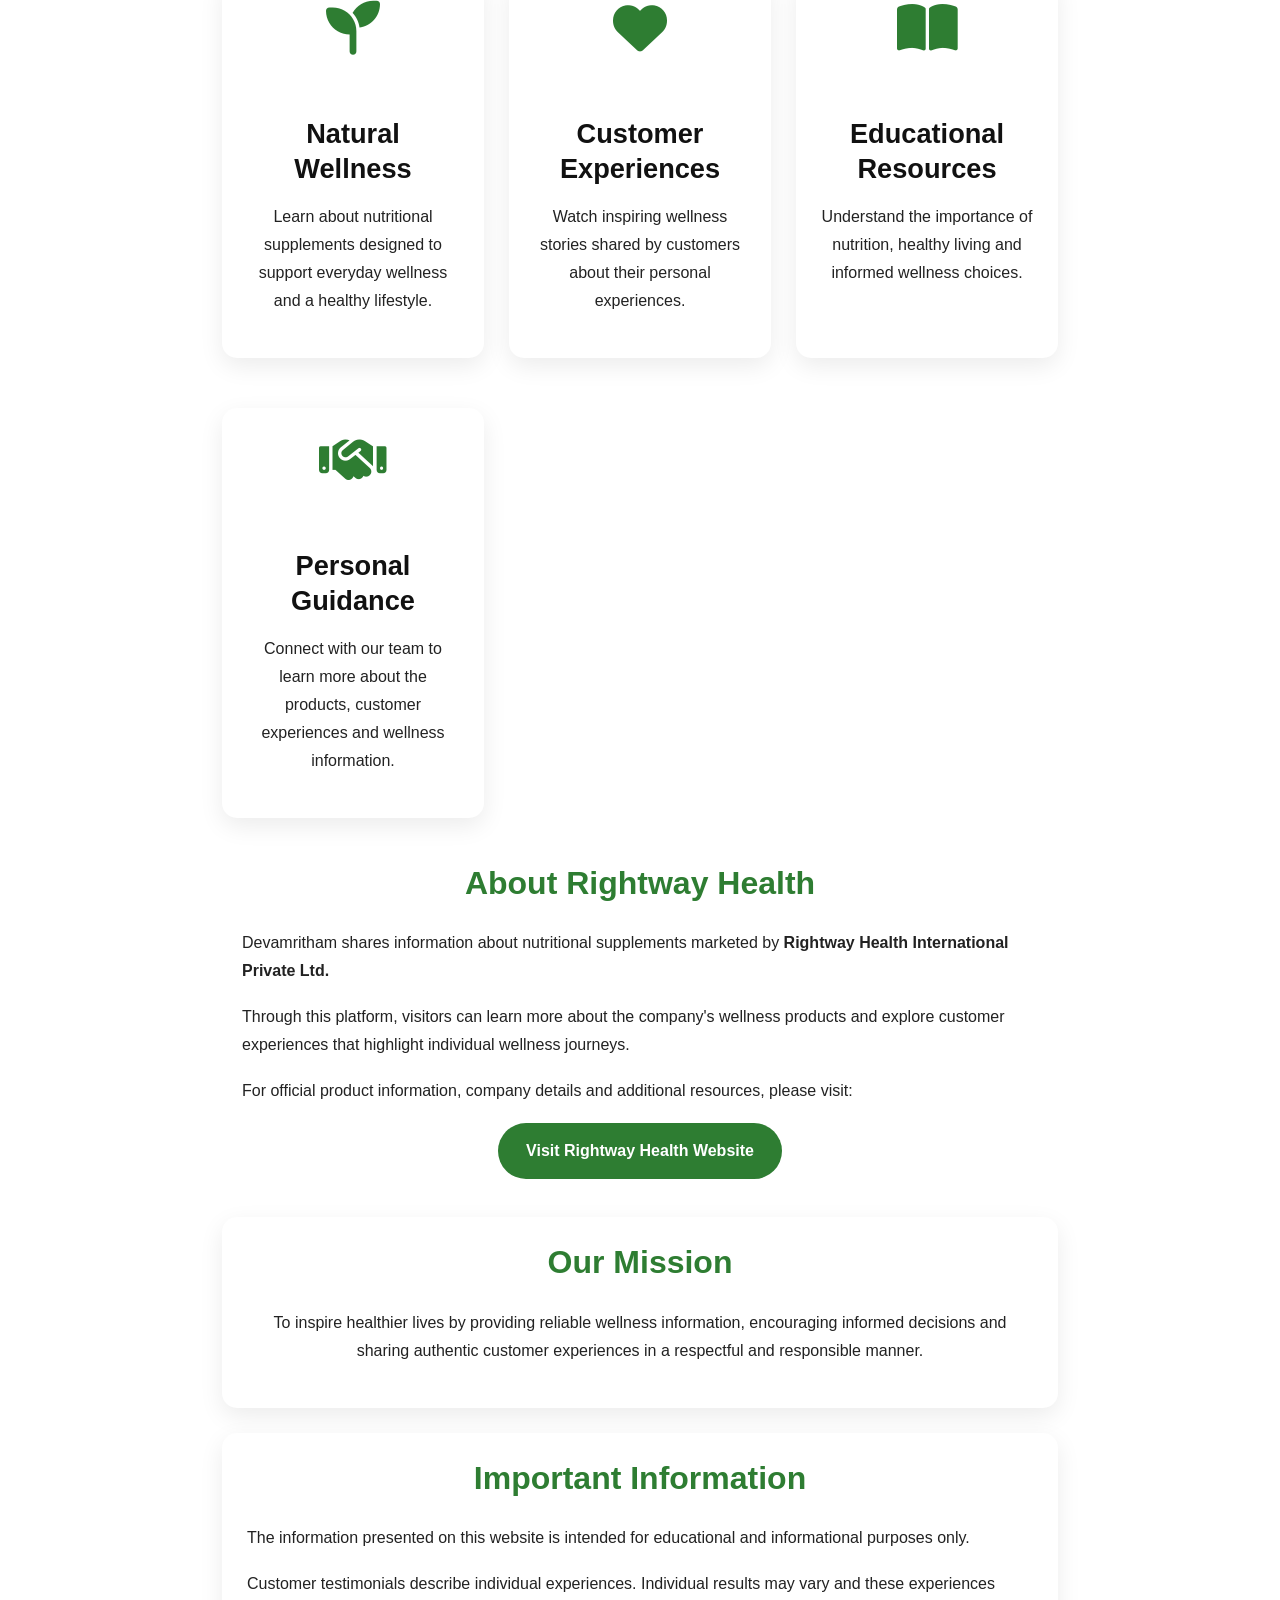
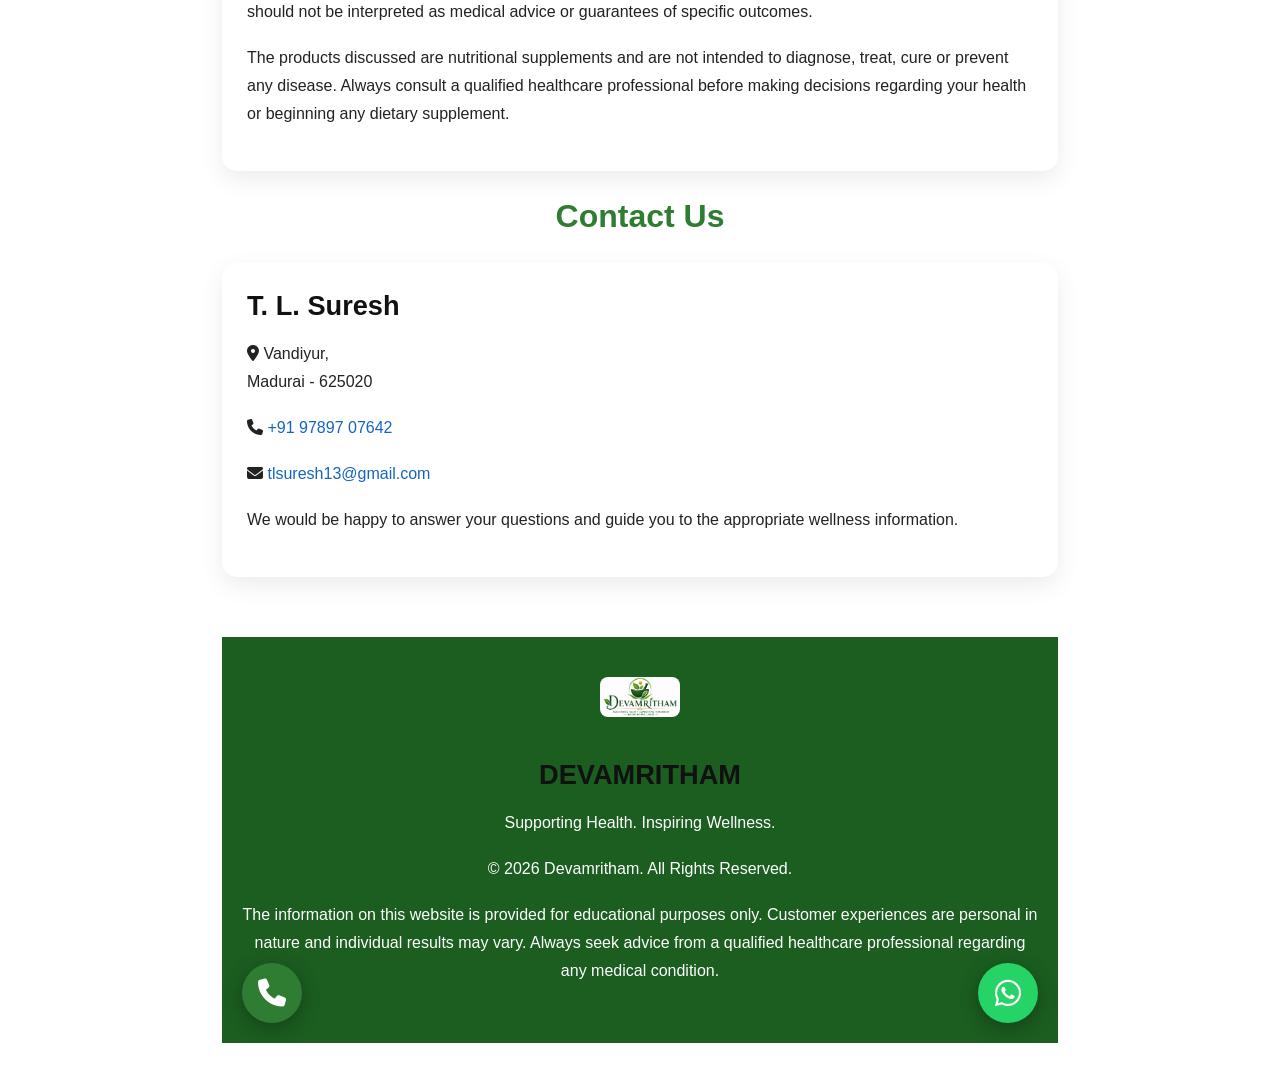
==== commit 8902d83d: "Update index.html" ====
--- a/index.html
+++ b/index.html
@@ -501,138 +501,9 @@
 
 <section id="gallery" class="fade-in">
 
-    <h2 class="section-title">
-        Customer Wellness Experiences
-    </h2>
-
-    <p style="text-align:center;max-width:900px;margin:auto;margin-bottom:35px;">
-
-        Every wellness journey is unique. The following videos feature
-        customers sharing their personal experiences after incorporating
-        nutritional supplements into their daily lifestyle.
-
-        These testimonials represent individual experiences and should
-        not be interpreted as medical advice or guarantees of results.
-
-    </p>
-
-    <div class="video-grid">
-
-        <!-- VIDEO 1 -->
-
-        <div class="card">
-
-
-   <video controls playsinline webkit-playsinline preload="metadata" poster="videos/video3-poster.jpg">
-  
-    <source src="videos/video1.mp4" type="video/mp4">
-
-    Your browser does not support HTML5 video.
-
-</video>            <h3>Wellness Experience 1</h3>
-
-            <p>
-
-                A customer shares their personal wellness journey and how
-                nutritional support became part of their healthy lifestyle.
-
-            </p>
-
-        </div>
-
-        <!-- VIDEO 2 -->
-
-        <div class="card">
-
-       
-   <video controls playsinline webkit-playsinline preload="metadata" poster="videos/video3-poster.jpg">
-             
-    <source src="videos/video2.mp4" type="video/mp4">
-
-    Your browser does not support HTML5 video.
-
-</video>
-            <h3>Wellness Experience 2</h3>
-
-            <p>
-
-                Learn about another customer's experience and the positive
-                lifestyle changes they chose to make.
-
-            </p>
-
-        </div>
-
-        <!-- VIDEO 3 -->
-
-        <div class="card">
-
- <video controls playsinline webkit-playsinline preload="metadata" poster="videos/video3-poster.jpg">
-  
-    <source src="videos/video3.mp4" type="video/mp4">
-
-    Your browser does not support HTML5 video.
-
-</video>
-            <h3>Wellness Experience 3</h3>
-
-            <p>
-
-                An inspiring story highlighting determination, healthy
-                habits and a focus on overall wellness.
-
-            </p>
-
-        </div>
-
-        <!-- VIDEO 4 -->
-
-        <div class="card">
-
- <video controls playsinline webkit-playsinline preload="metadata" poster="videos/video3-poster.jpg">
-  
-    <source src="videos/video4.mp4" type="video/mp4">
-
-    Your browser does not support HTML5 video.
-
-</video>
-            <h3>Wellness Experience 4</h3>
-
-            <p>
-
-                Discover how one individual incorporated nutritional
-                supplements into their wellness routine.
-
-            </p>
-
-        </div>
-
-        <!-- VIDEO 5 -->
-
-        <div class="card">
-
-   <video controls playsinline webkit-playsinline preload="metadata" poster="videos/video3-poster.jpg">
-  
-    <source src="videos/video5.mp4" type="video/mp4">
-
-    Your browser does not support HTML5 video.
-
-     </video>
-             <h3>Wellness Experience 5</h3>
-
-            <p>
-
-                Watch another inspiring customer experience focused on
-                health, wellness and quality of life.
-
-            </p>
-
-        </div>
-
-    </div>
-
-</section>
-
+
+
+     
 <!-- ==========================================
      DISCLAIMER
 =========================================== -->
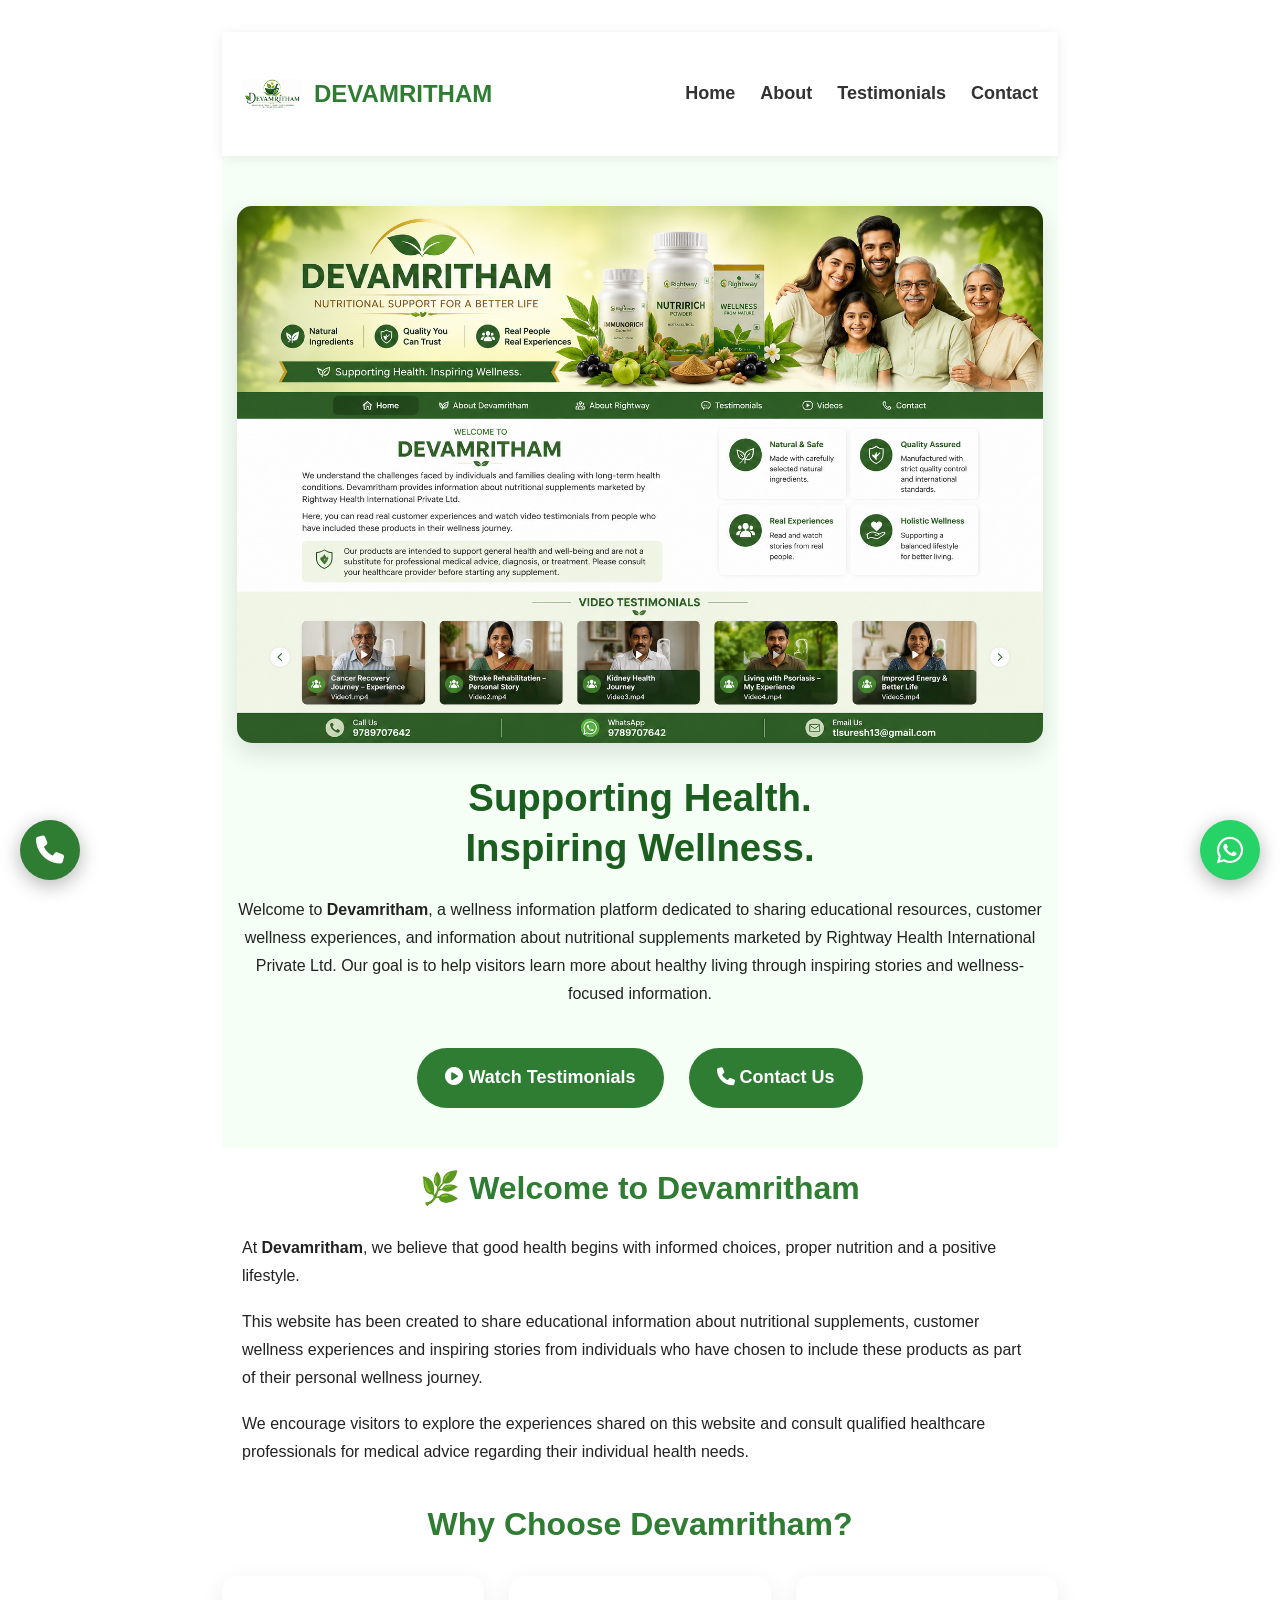
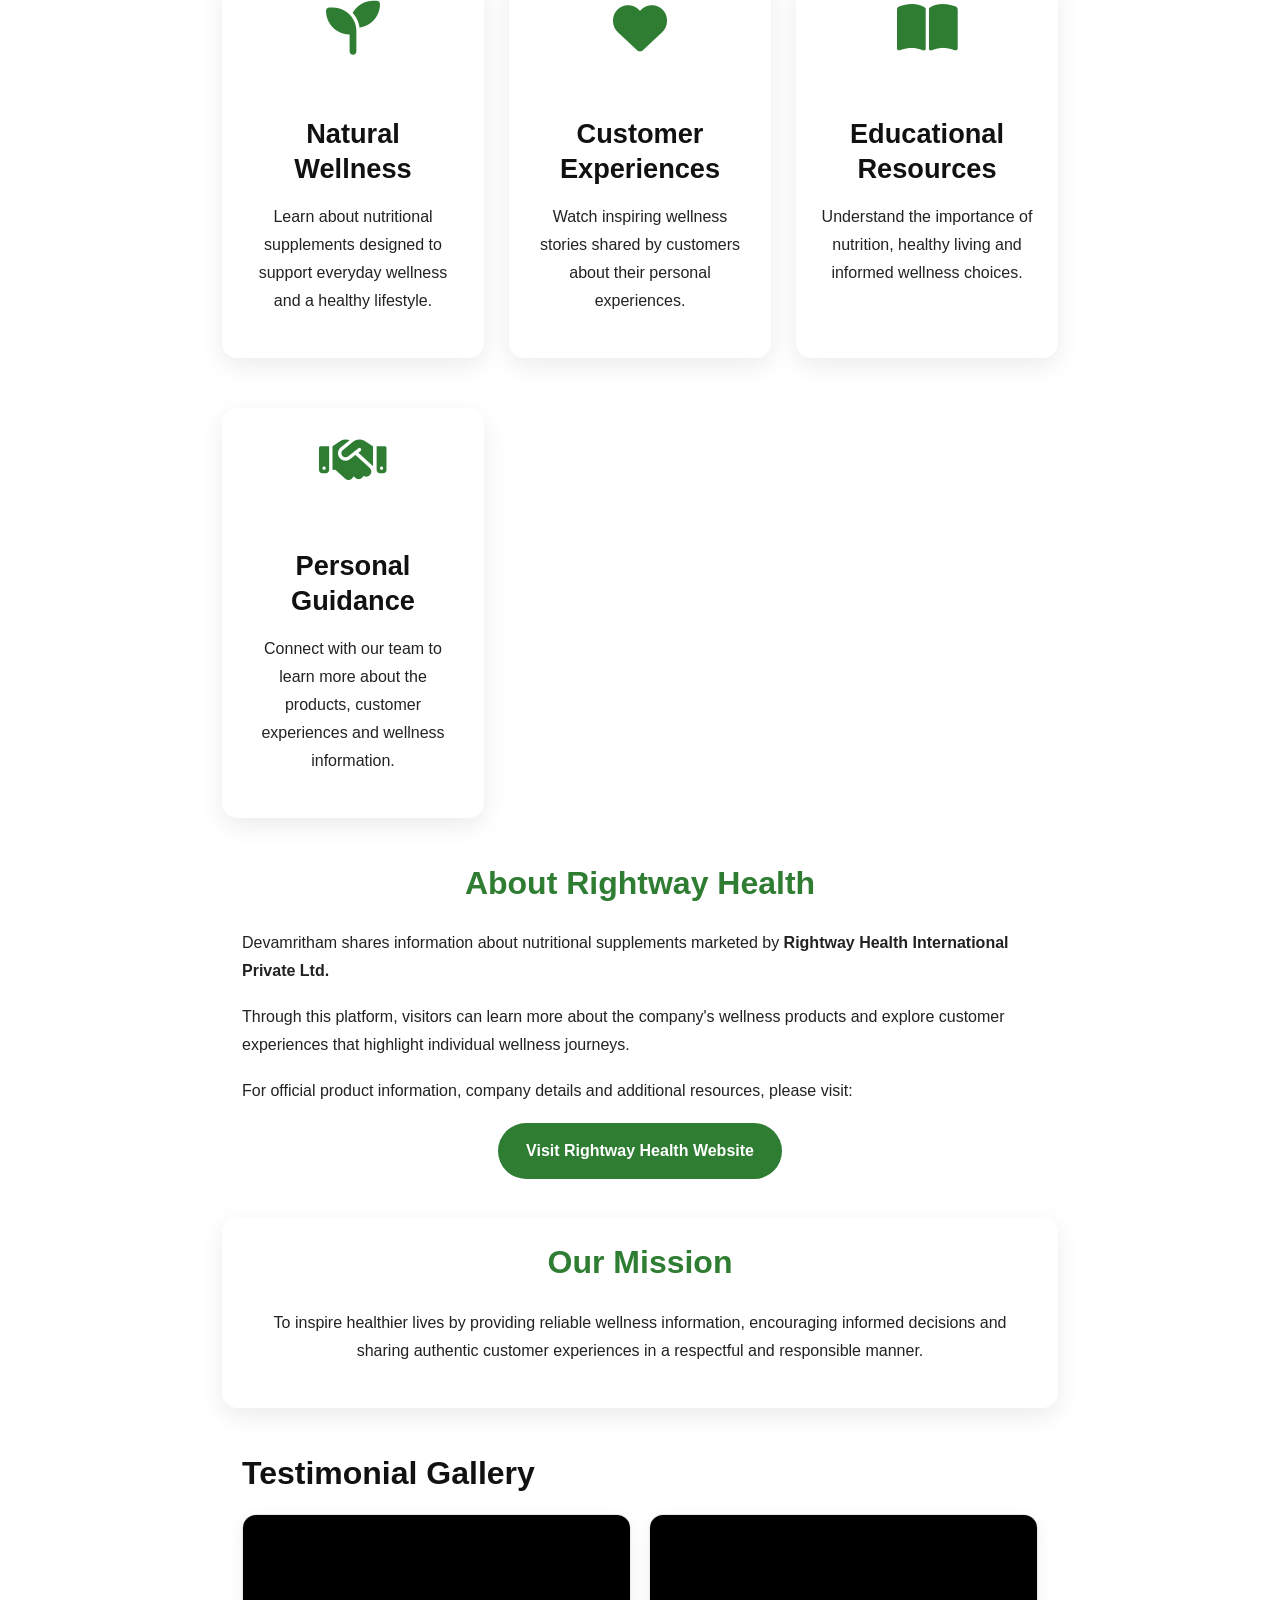
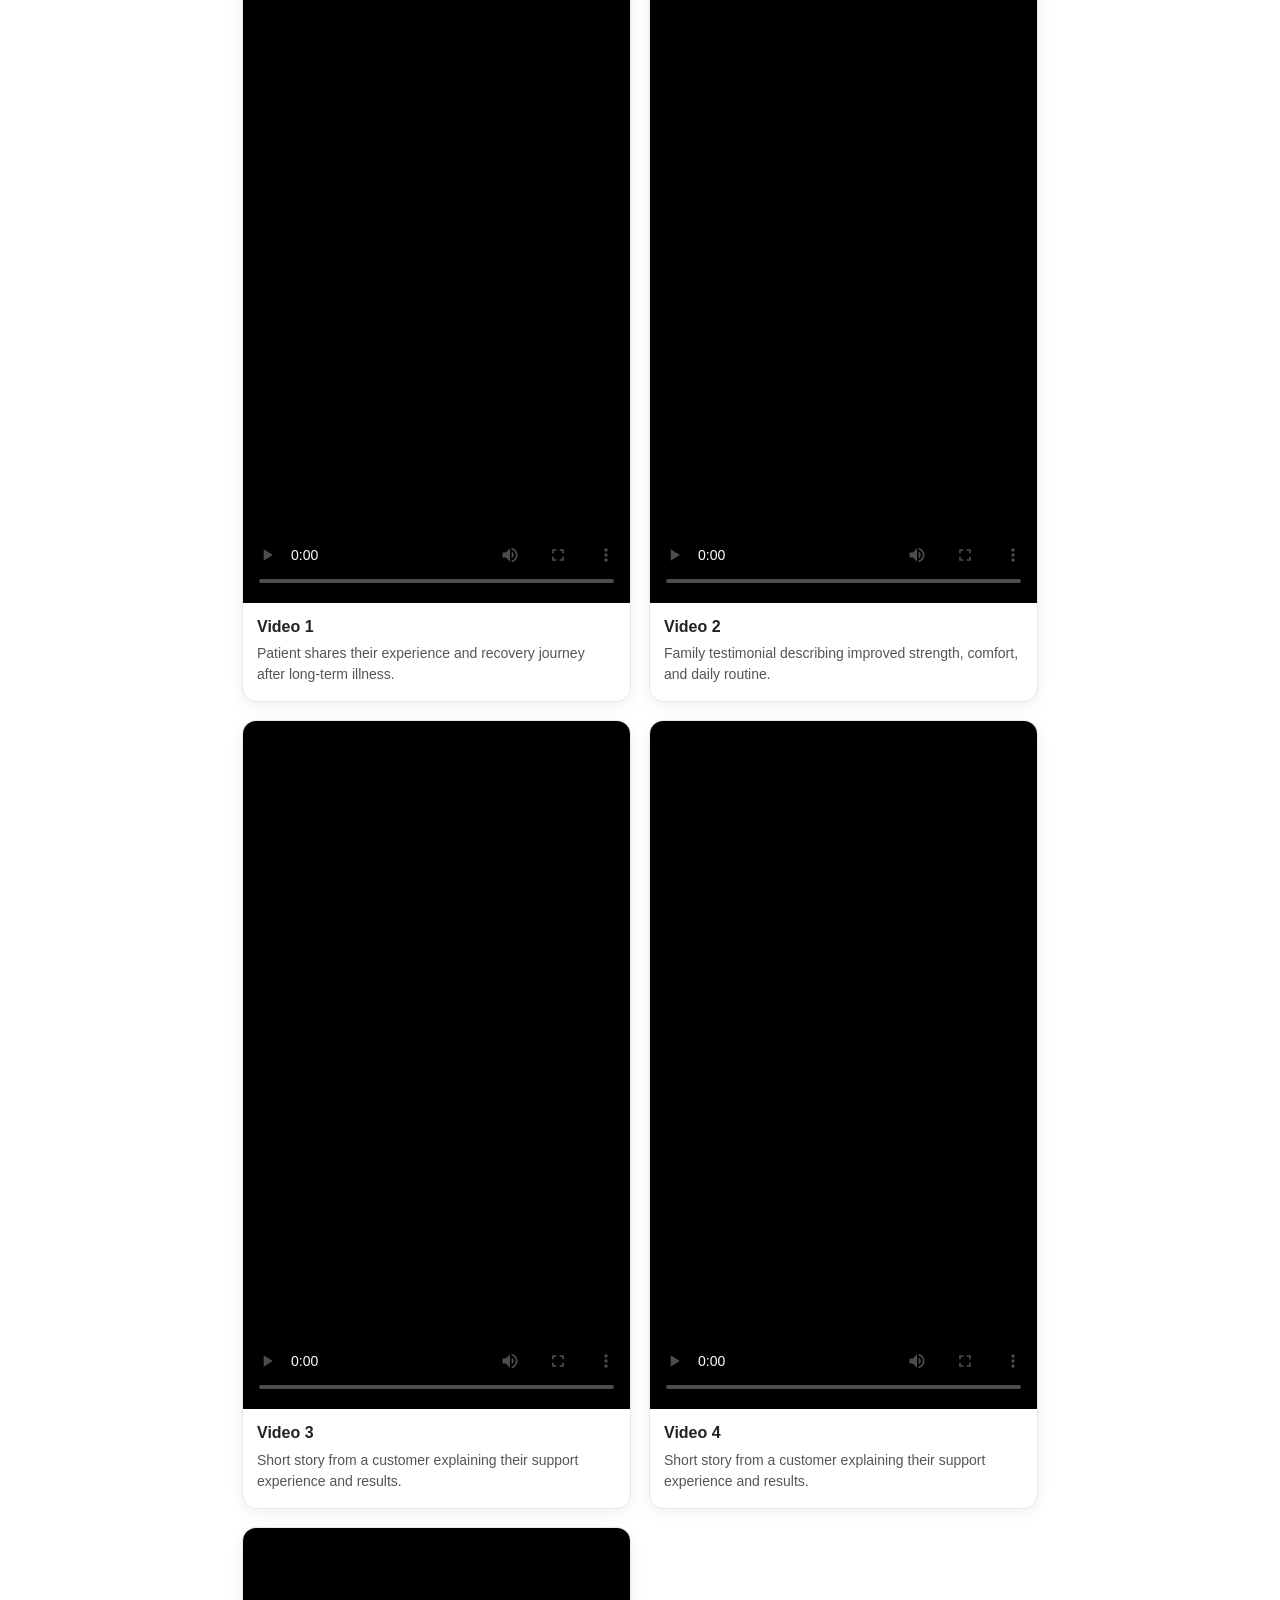
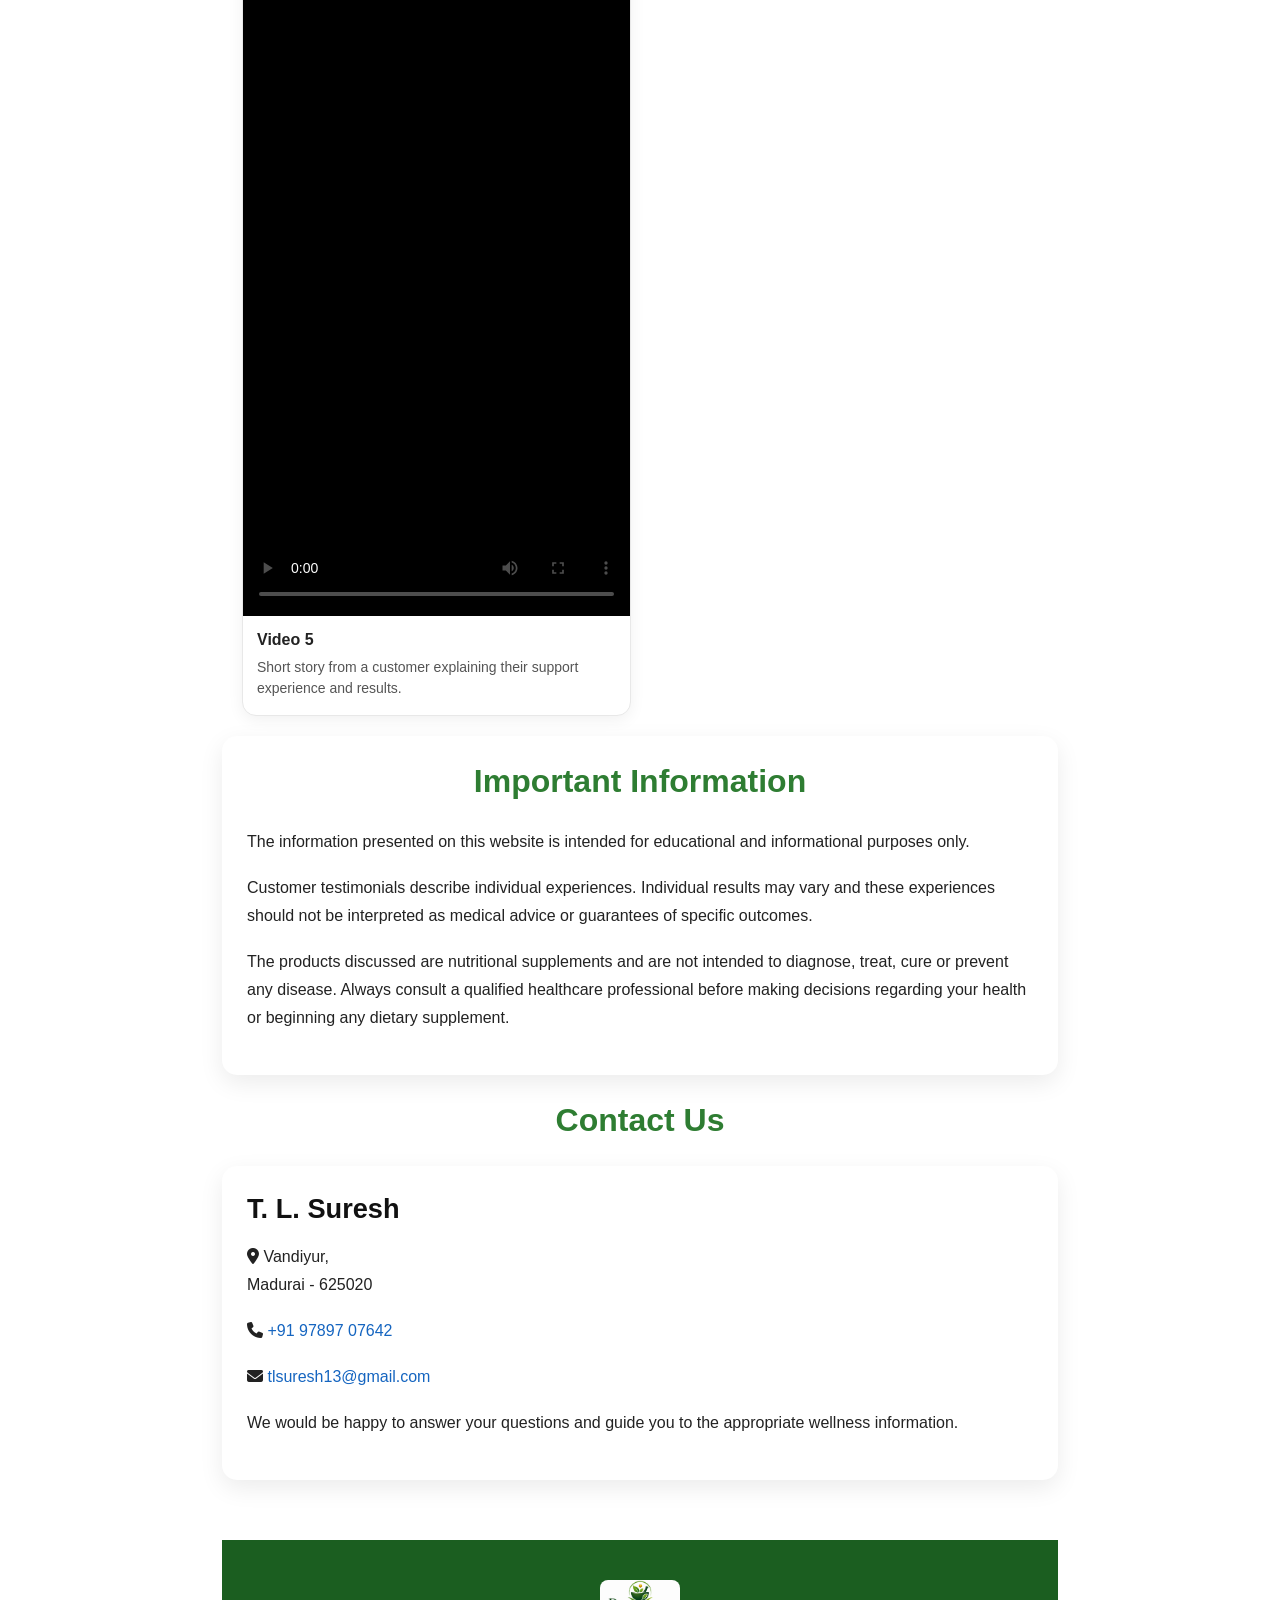
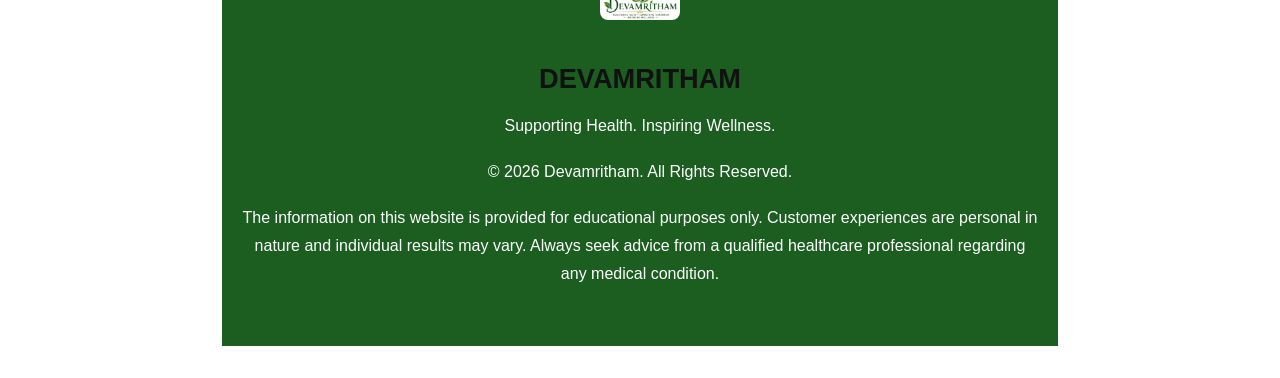
==== commit 49e60859: "Update index.html" ====
--- a/index.html
+++ b/index.html
@@ -222,7 +222,70 @@
 }
 
 </style>
-
+<style>
+  .testimonial-section {
+    max-width: 1100px;
+    margin: 0 auto;
+    padding: 20px;
+    font-family: Arial, sans-serif;
+  }
+
+  .testimonial-grid {
+    display: grid;
+    grid-template-columns: repeat(auto-fit, minmax(260px, 1fr));
+    gap: 18px;
+  }
+
+  .testimonial-card {
+    background: #fff;
+    border: 1px solid #e8e8e8;
+    border-radius: 14px;
+    overflow: hidden;
+    box-shadow: 0 4px 16px rgba(0,0,0,0.06);
+  }
+
+  .video-wrap {
+    position: relative;
+    width: 100%;
+    aspect-ratio: 9 / 16;
+    background: #000;
+  }
+
+  .video-wrap video {
+    width: 100%;
+    height: 100%;
+    object-fit: cover;
+    display: block;
+  }
+
+  .testimonial-caption {
+    padding: 14px 14px 16px;
+  }
+
+  .testimonial-caption h3 {
+    margin: 0 0 6px;
+    font-size: 16px;
+    color: #222;
+  }
+
+  .testimonial-caption p {
+    margin: 0;
+    font-size: 14px;
+    color: #555;
+    line-height: 1.5;
+  }
+
+  @media (max-width: 600px) {
+    .testimonial-section {
+      padding: 14px;
+    }
+
+    .testimonial-grid {
+      grid-template-columns: 1fr;
+      gap: 14px;
+    }
+  }
+</style>
 </head>
 
 <body>
@@ -499,8 +562,81 @@
      VIDEO TESTIMONIAL GALLERY
 =========================================== -->
 
-<section id="gallery" class="fade-in">
-
+<section id="gallery" class="testimonial-section">
+  <h2>Testimonial Gallery</h2>
+
+  <div class="testimonial-grid">
+    <article class="testimonial-card">
+      <div class="video-wrap">
+        <video controls playsinline webkit-playsinline preload="metadata" poster="videos/video1-poster.jpg">
+          <source src="videos/video1.mp4#t=0.001" type="video/mp4">
+          Your browser does not support HTML5 video.
+        </video>
+      </div>
+      <div class="testimonial-caption">
+        <h3>Video 1</h3>
+        <p>Patient shares their experience and recovery journey after long-term illness.</p>
+      </div>
+    </article>
+
+    <article class="testimonial-card">
+      <div class="video-wrap">
+        <video controls playsinline webkit-playsinline preload="metadata" poster="videos/video2-poster.jpg">
+          <source src="videos/video2.mp4#t=0.001" type="video/mp4">
+          Your browser does not support HTML5 video.
+        </video>
+      </div>
+      <div class="testimonial-caption">
+        <h3>Video 2</h3>
+        <p>Family testimonial describing improved strength, comfort, and daily routine.</p>
+      </div>
+    </article>
+
+    <article class="testimonial-card">
+      <div class="video-wrap">
+        <video controls playsinline webkit-playsinline preload="metadata" poster="videos/video3-poster.jpg">
+          <source src="videos/video3.mp4#t=0.001" type="video/mp4">
+          Your browser does not support HTML5 video.
+        </video>
+      </div>
+      <div class="testimonial-caption">
+        <h3>Video 3</h3>
+        <p>Short story from a customer explaining their support experience and results.</p>
+      </div>
+    </article>
+
+<article class="testimonial-card">
+      <div class="video-wrap">
+        <video controls playsinline webkit-playsinline preload="metadata" poster="videos/video3-poster.jpg">
+          <source src="videos/video4.mp4#t=0.001" type="video/mp4">
+          Your browser does not support HTML5 video.
+        </video>
+      </div>
+      <div class="testimonial-caption">
+        <h3>Video 4</h3>
+        <p>Short story from a customer explaining their support experience and results.</p>
+      </div>
+    </article>
+
+
+    <article class="testimonial-card">
+      <div class="video-wrap">
+        <video controls playsinline webkit-playsinline preload="metadata" poster="videos/video3-poster.jpg">
+          <source src="videos/video5.mp4#t=0.001" type="video/mp4">
+          Your browser does not support HTML5 video.
+        </video>
+      </div>
+      <div class="testimonial-caption">
+        <h3>Video 5</h3>
+        <p>Short story from a customer explaining their support experience and results.</p>
+      </div>
+    </article>
+
+
+
+    
+  </div>
+</section>
 
 
      
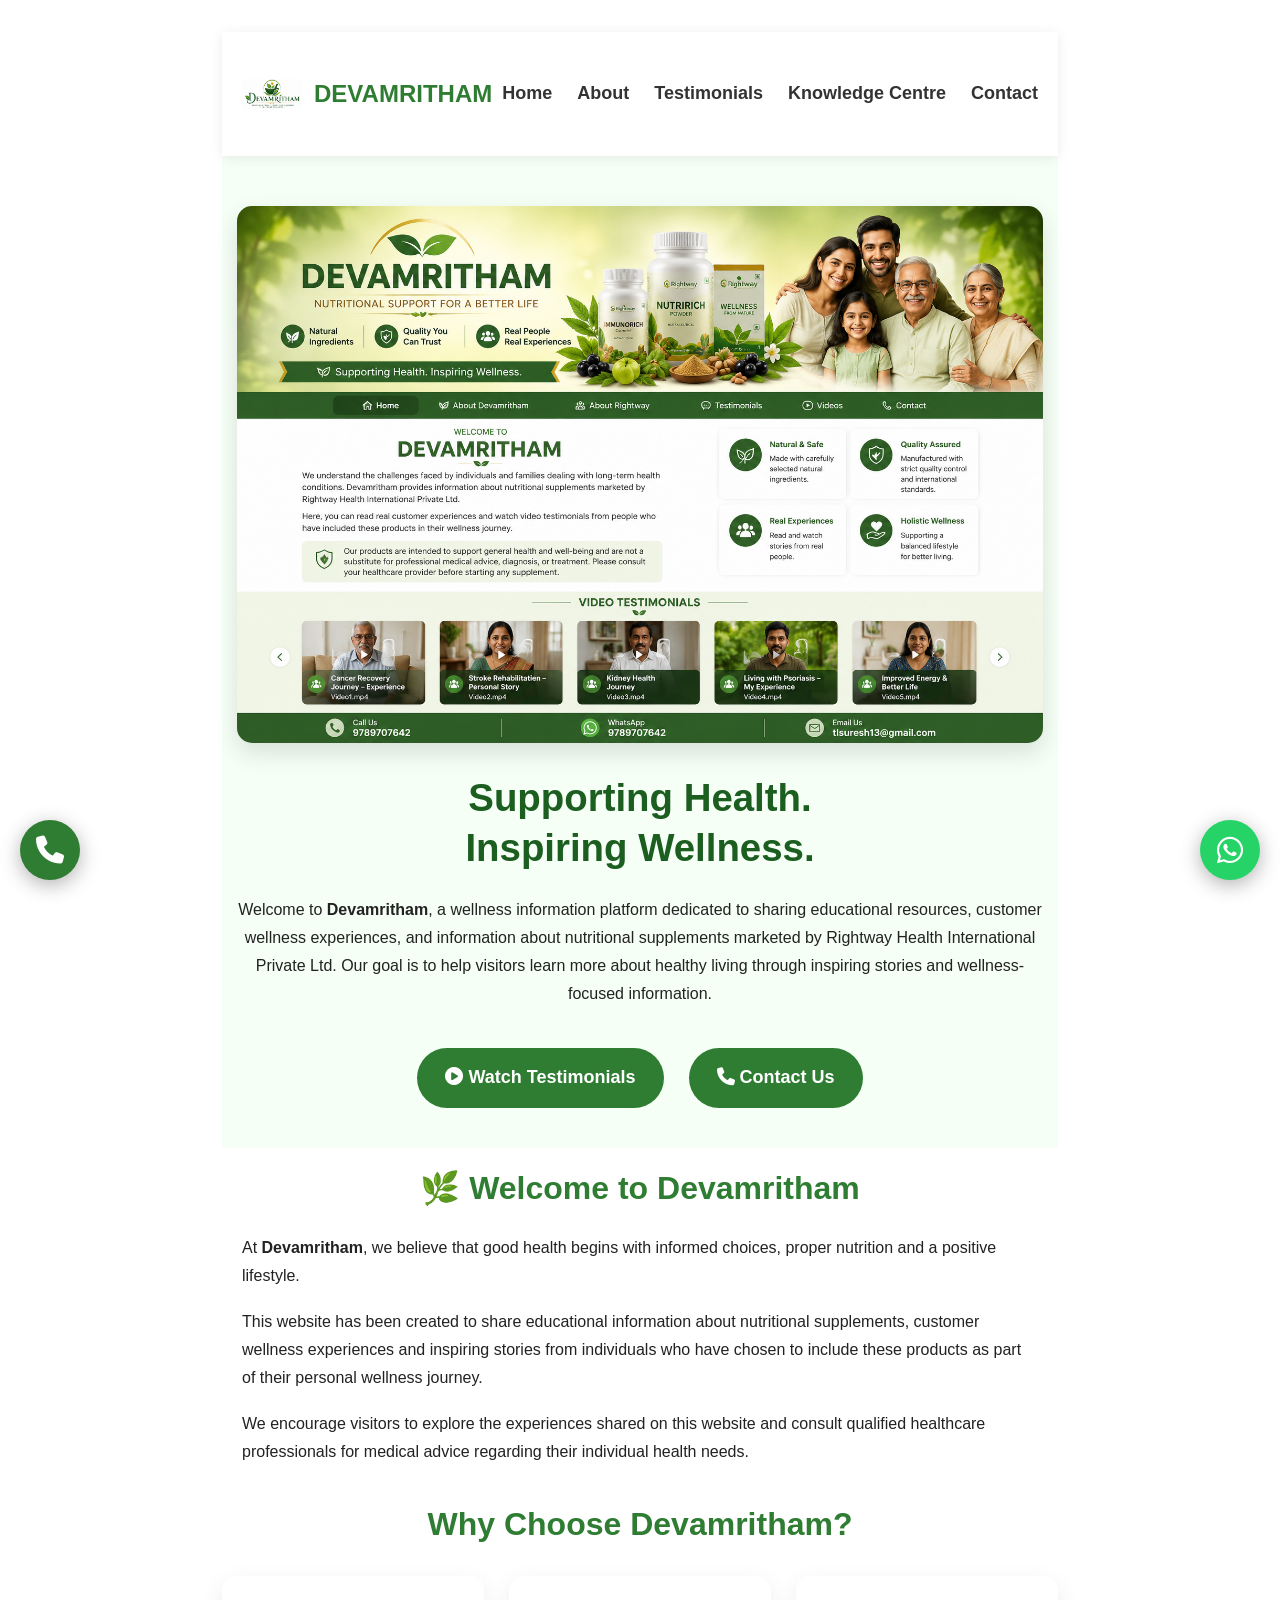
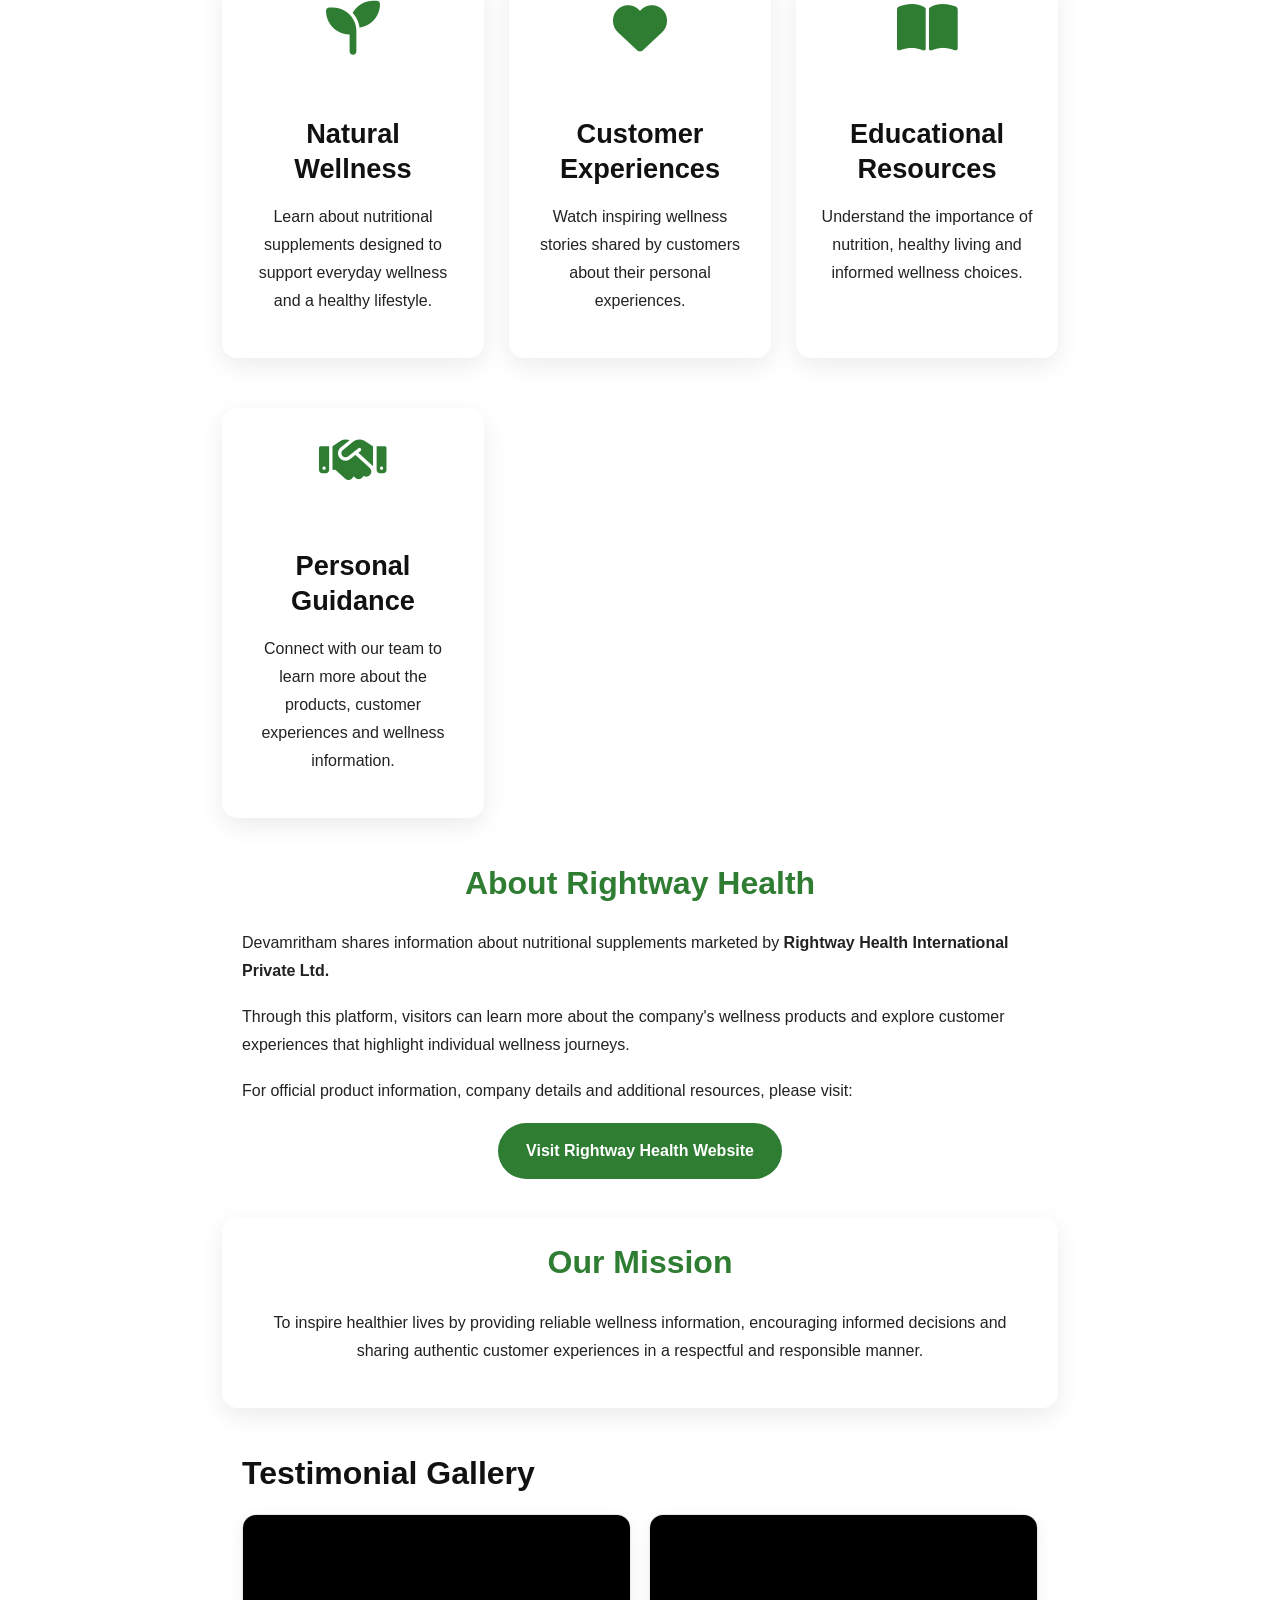
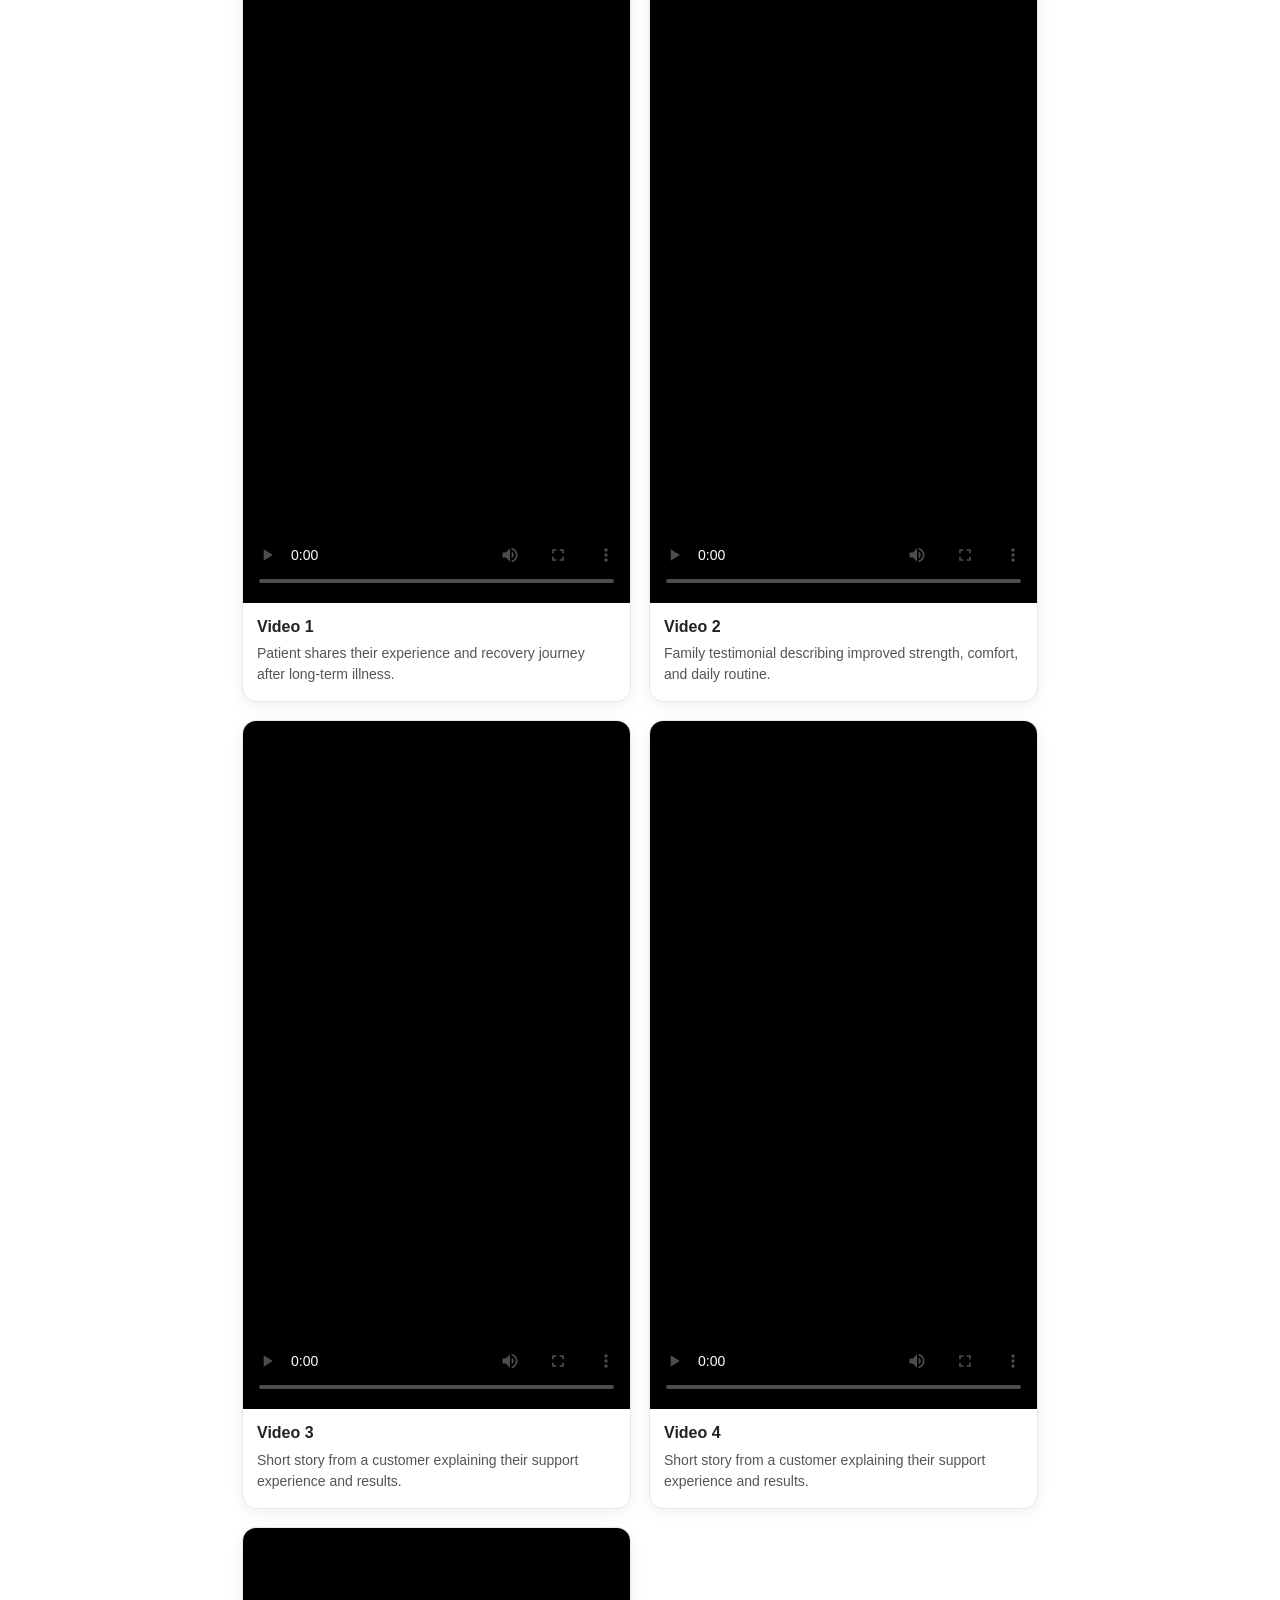
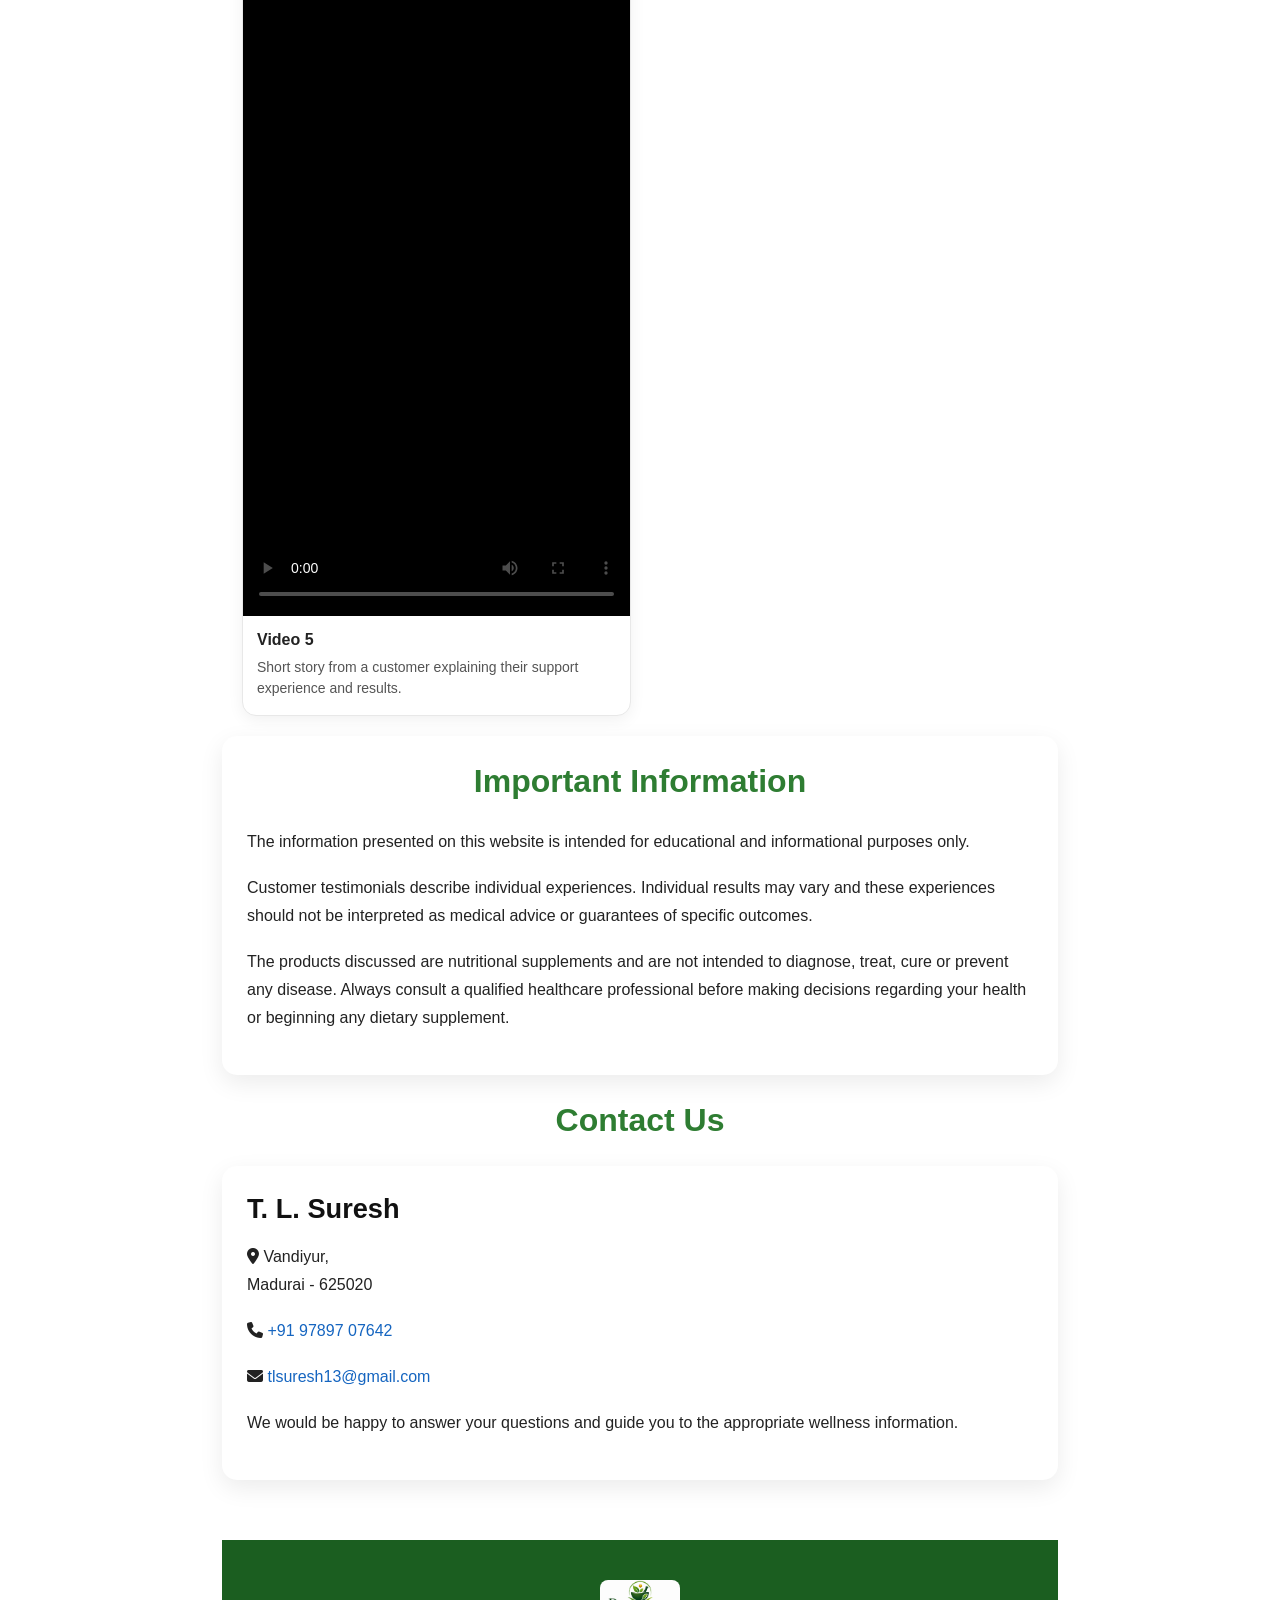
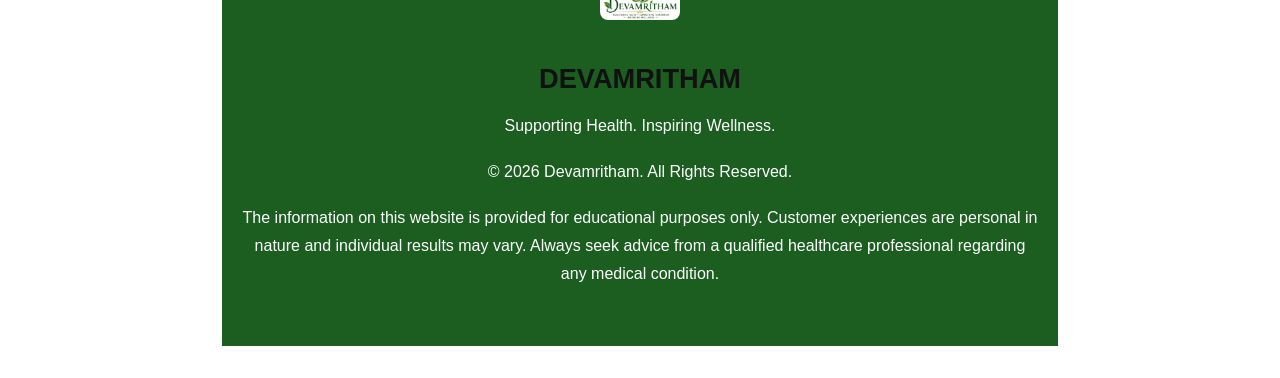
==== commit 7445d8bc: "Update index.html" ====
--- a/index.html
+++ b/index.html
@@ -316,6 +316,8 @@
 
 <a href="#gallery">Testimonials</a>
 
+<a href="blog/">Knowledge Centre</a>  
+  
 <a href="#contact">Contact</a>
 
 </div>
--- a/devamritham.css
+++ b/devamritham.css
@@ -70,3 +70,40 @@
 grid-template-columns:repeat(3,1fr);
 }
 }
+
+
+.status-active{
+
+    color:#2E7D32;
+    font-weight:bold;
+
+}
+
+.status-coming{
+
+    color:#ff9800;
+    font-weight:bold;
+
+}
+
+.feature-grid .card{
+
+    text-align:center;
+    min-height:340px;
+
+}
+
+.feature-grid .card i{
+
+    color:#2E7D32;
+    margin-bottom:20px;
+
+}
+
+.feature-grid .btn-primary{
+
+    margin-top:15px;
+    display:inline-block;
+
+}
+
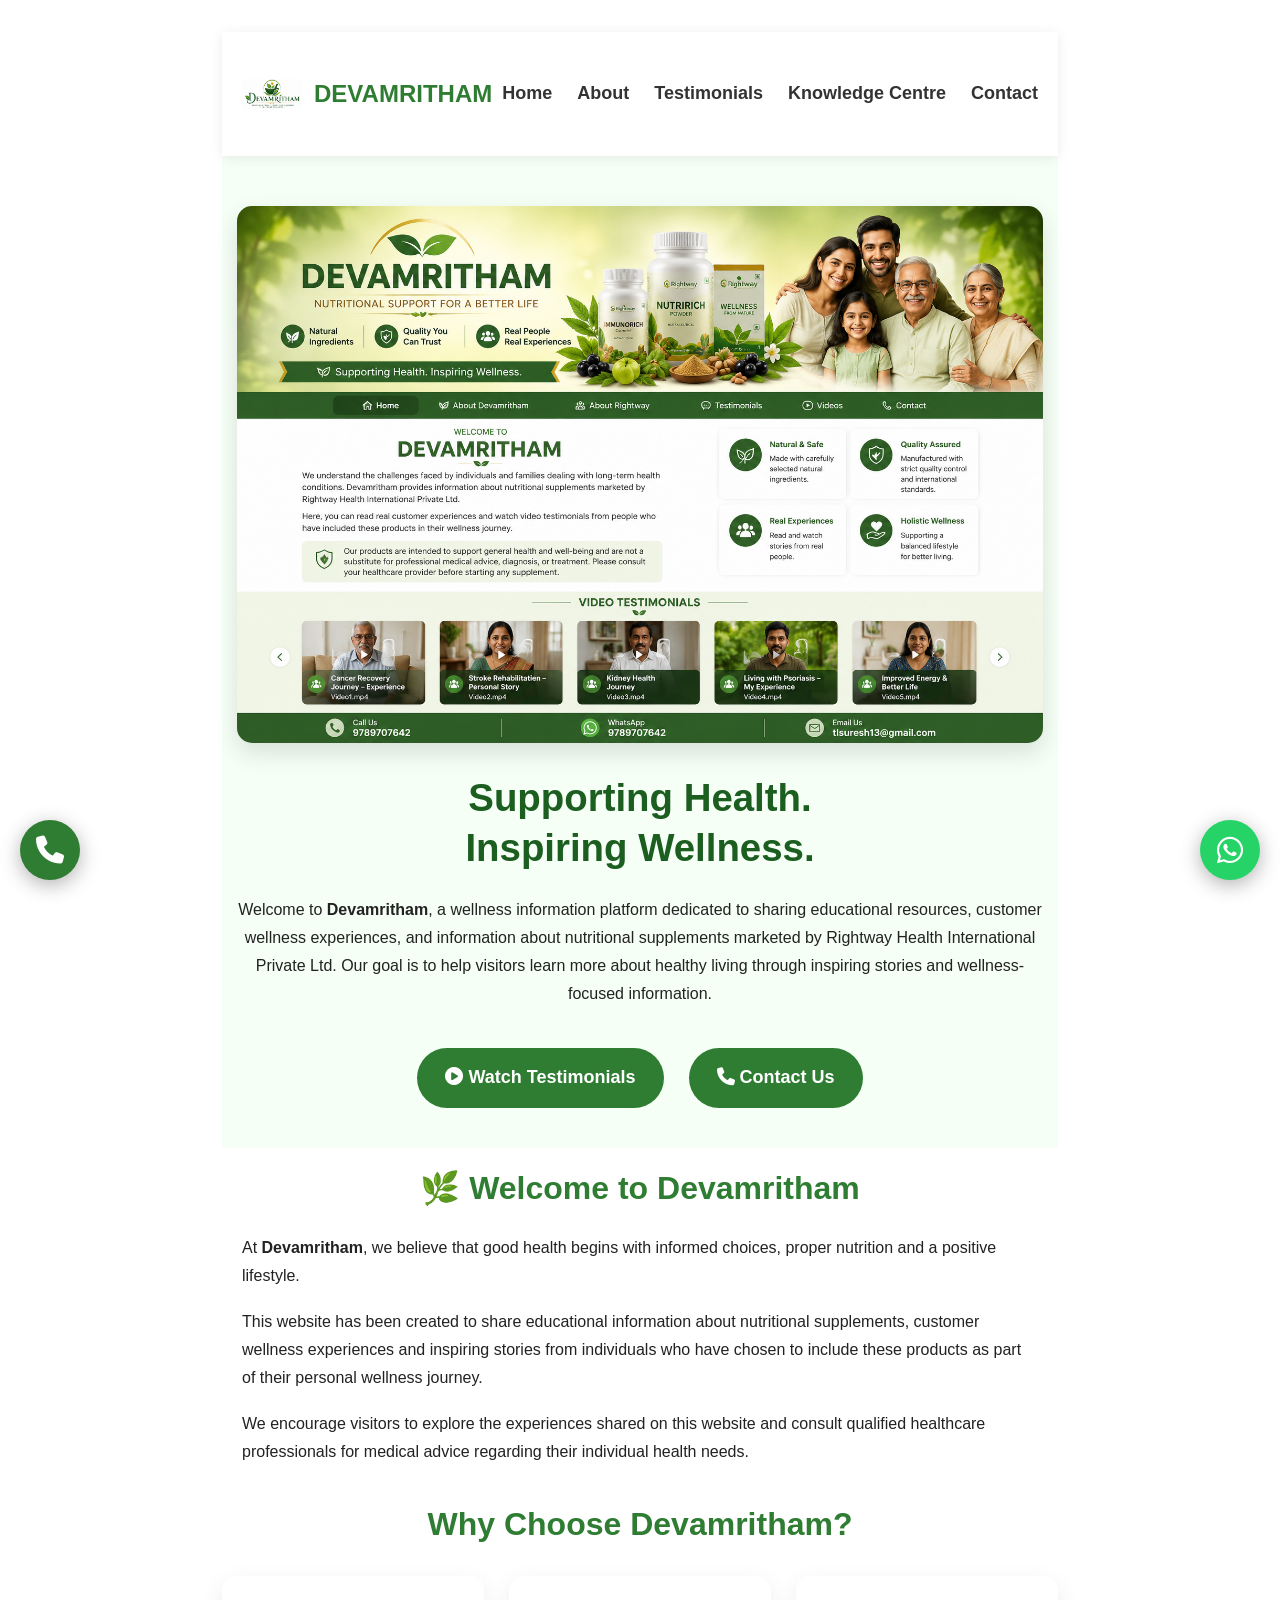
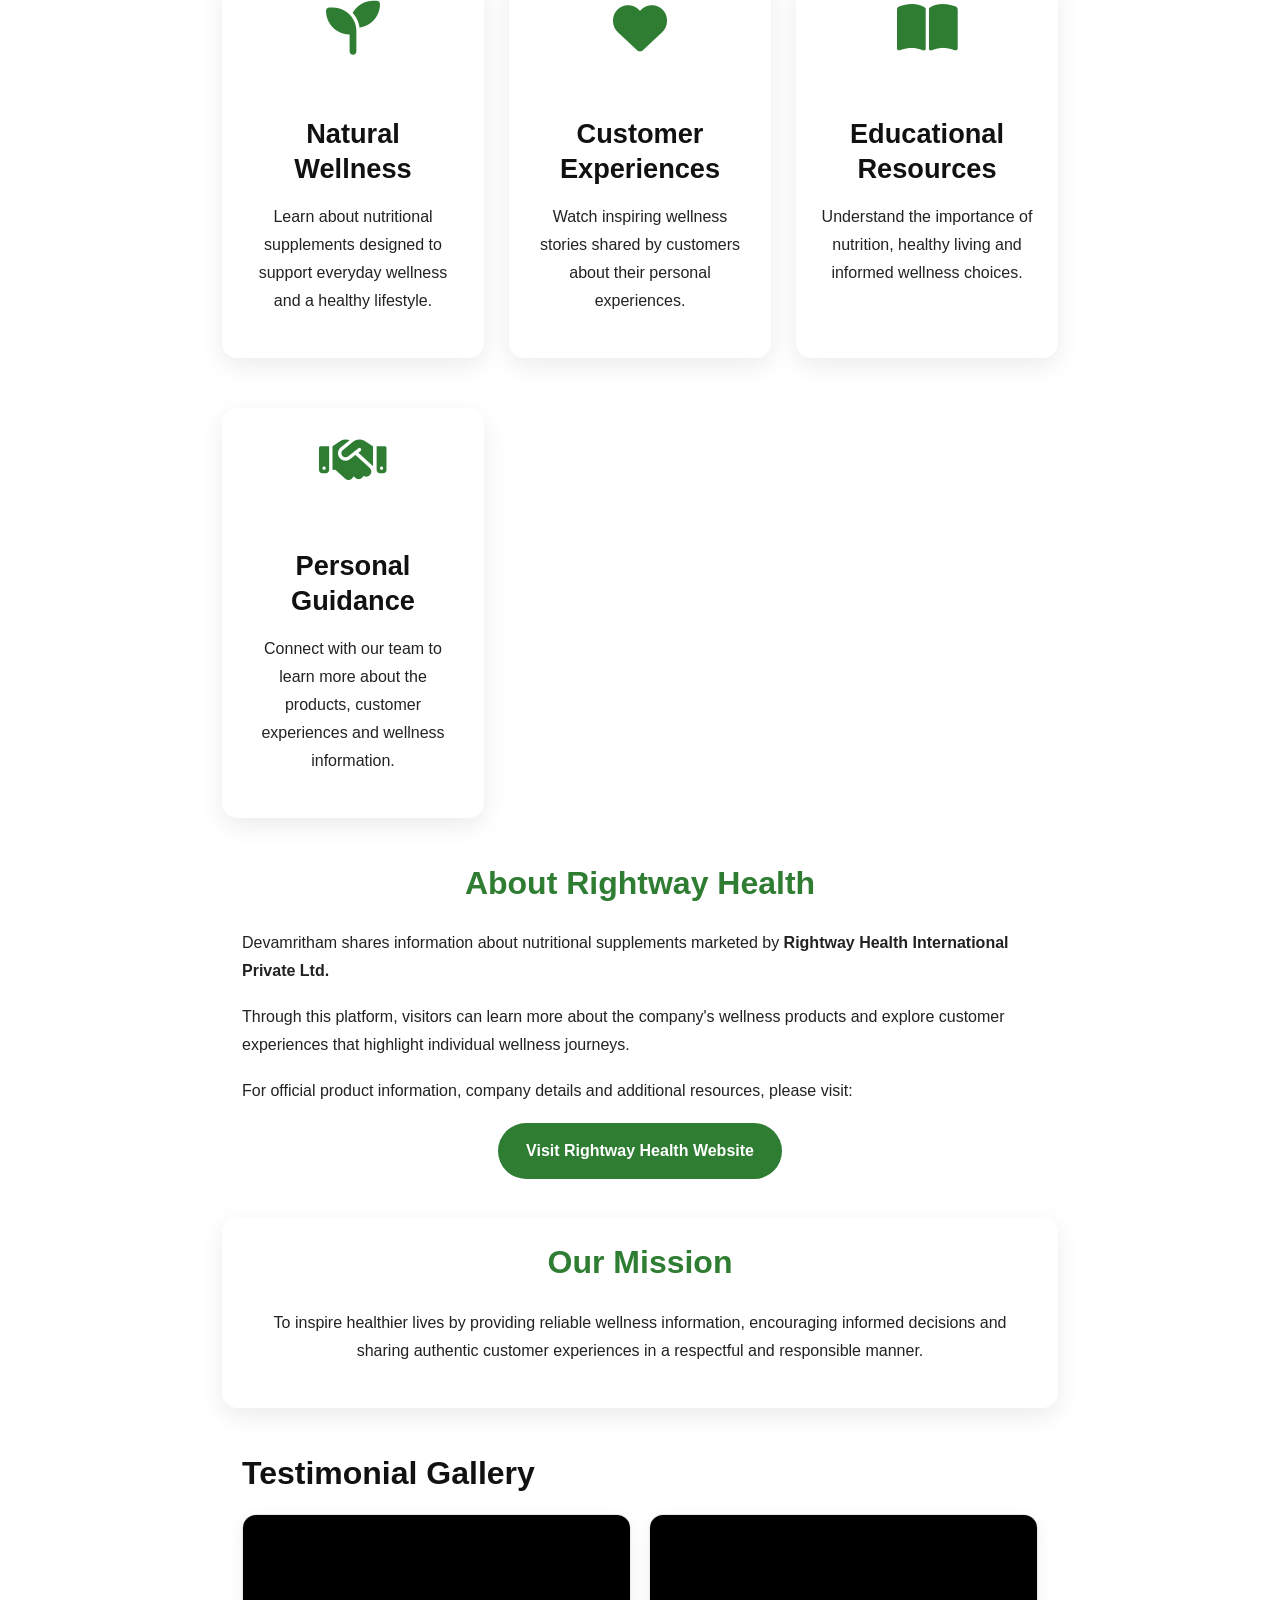
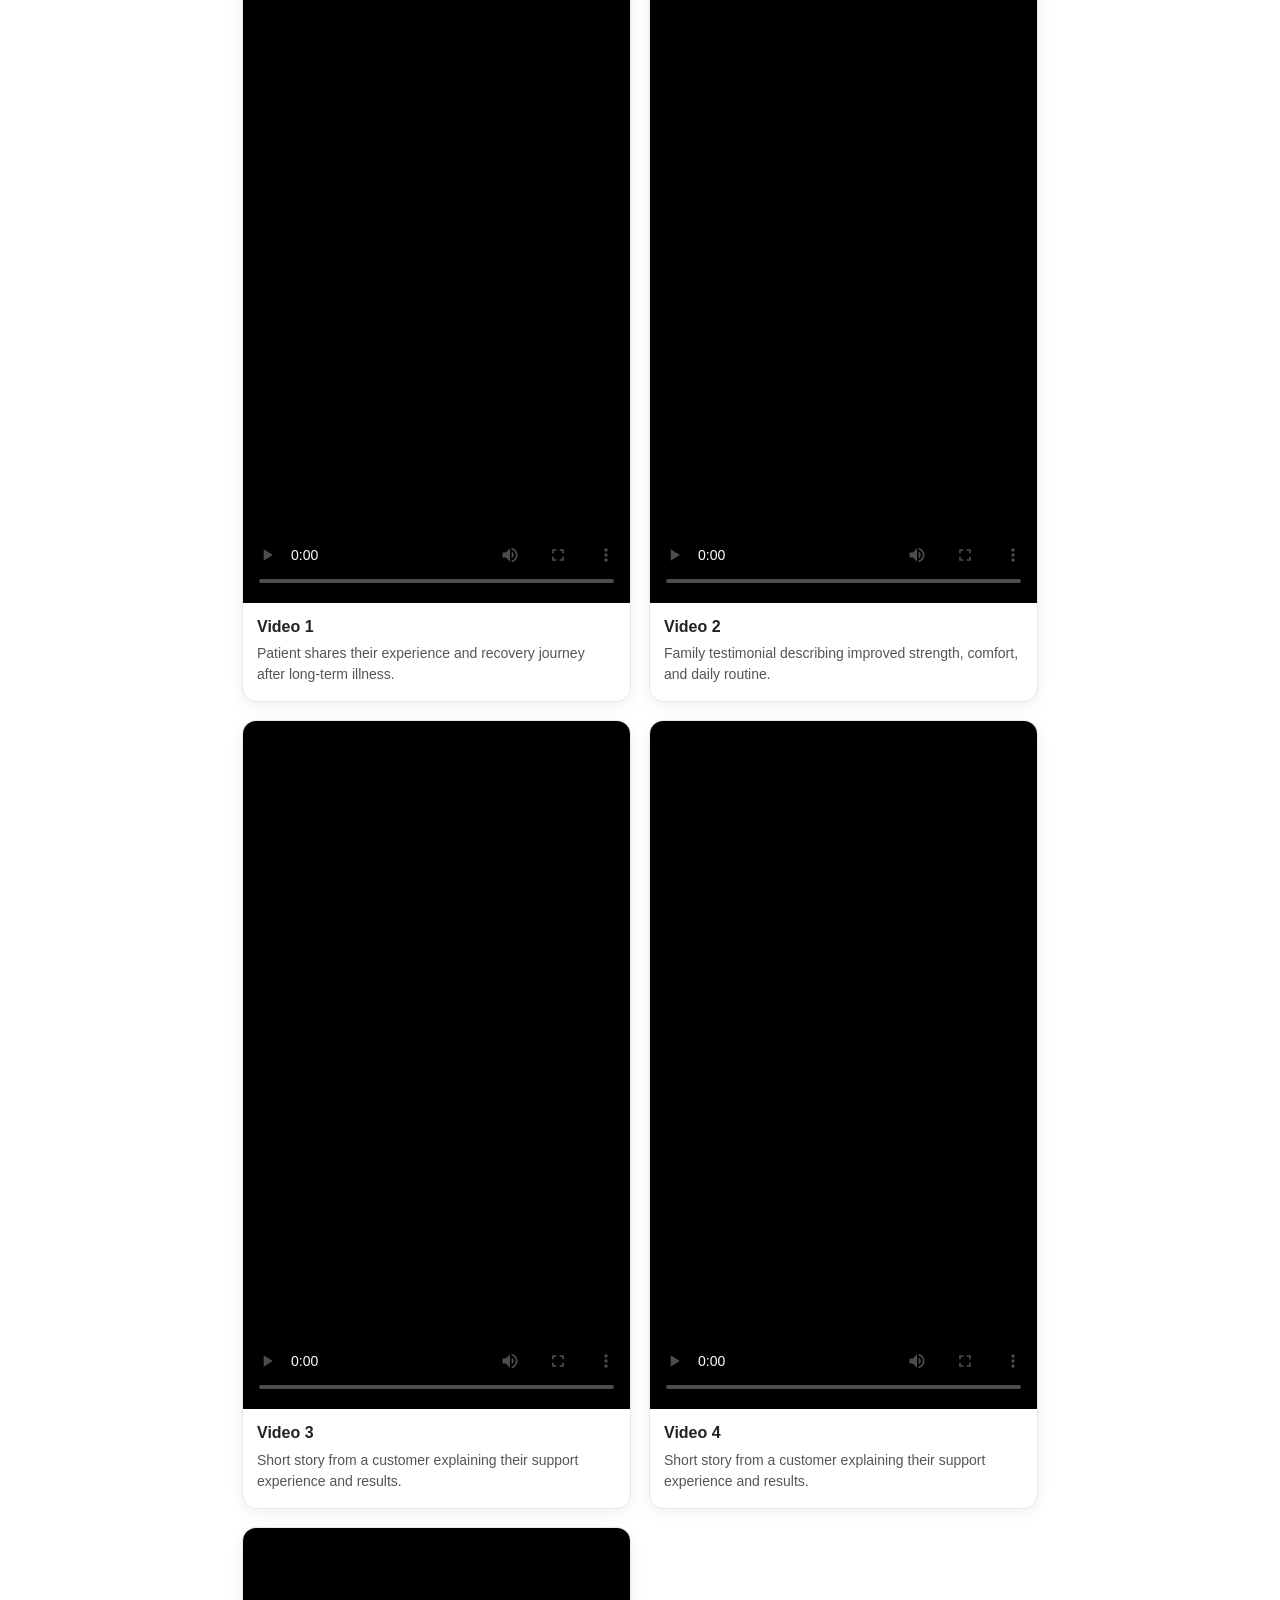
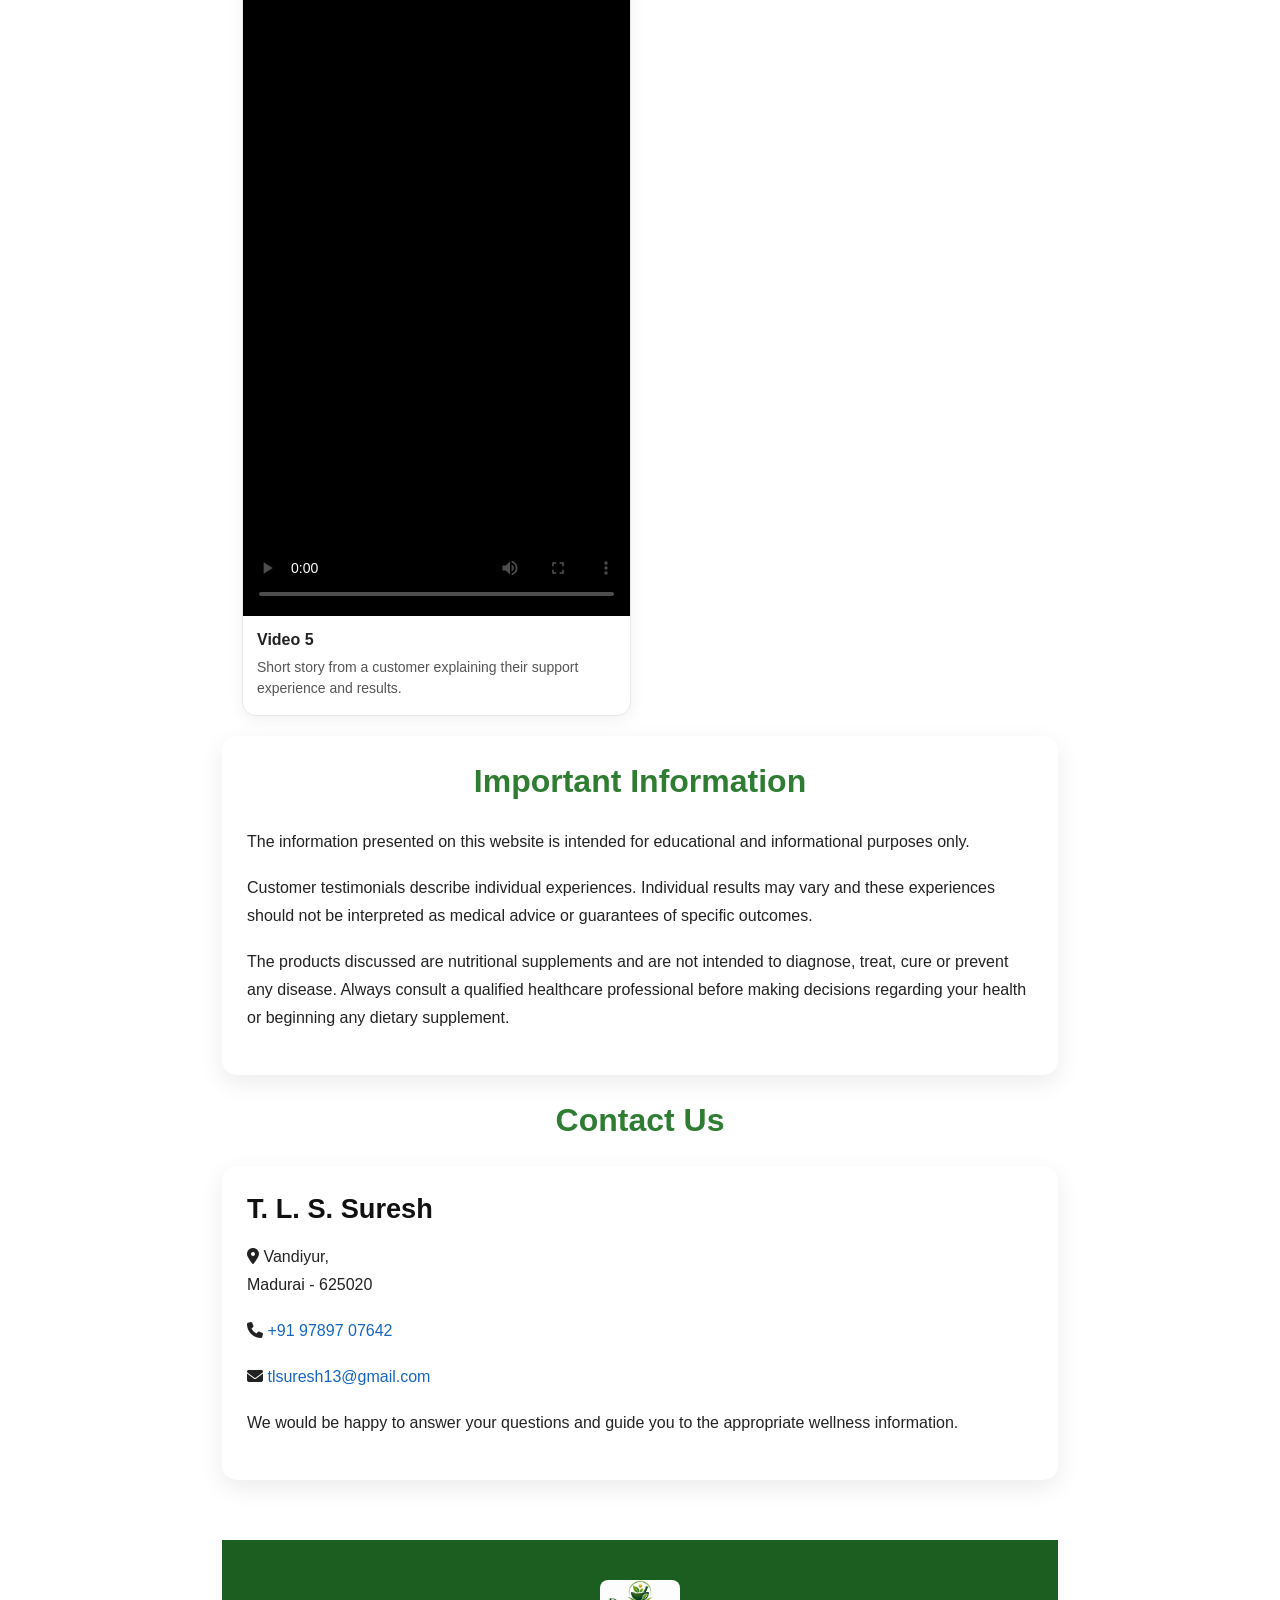
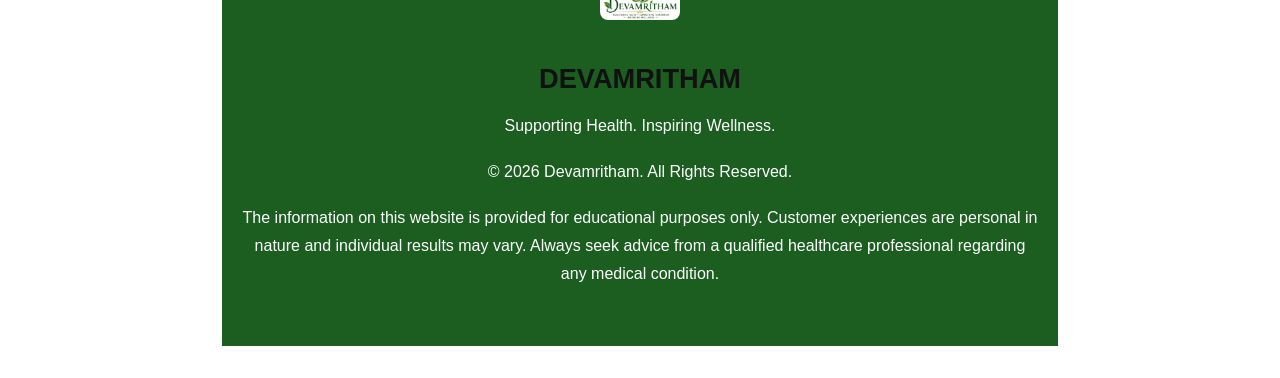
==== commit 717163f9: "Update index.html" ====
--- a/index.html
+++ b/index.html
@@ -48,7 +48,10 @@
 /************************************************
 HEADER
 ************************************************/
-
+section {
+    scroll-margin-top: 120px;
+}
+  
 header{
 position:sticky;
 top:0;
@@ -715,7 +718,7 @@
 
         <h3>
 
-            T. L. Suresh
+            T. L. S. Suresh
 
         </h3>
 
